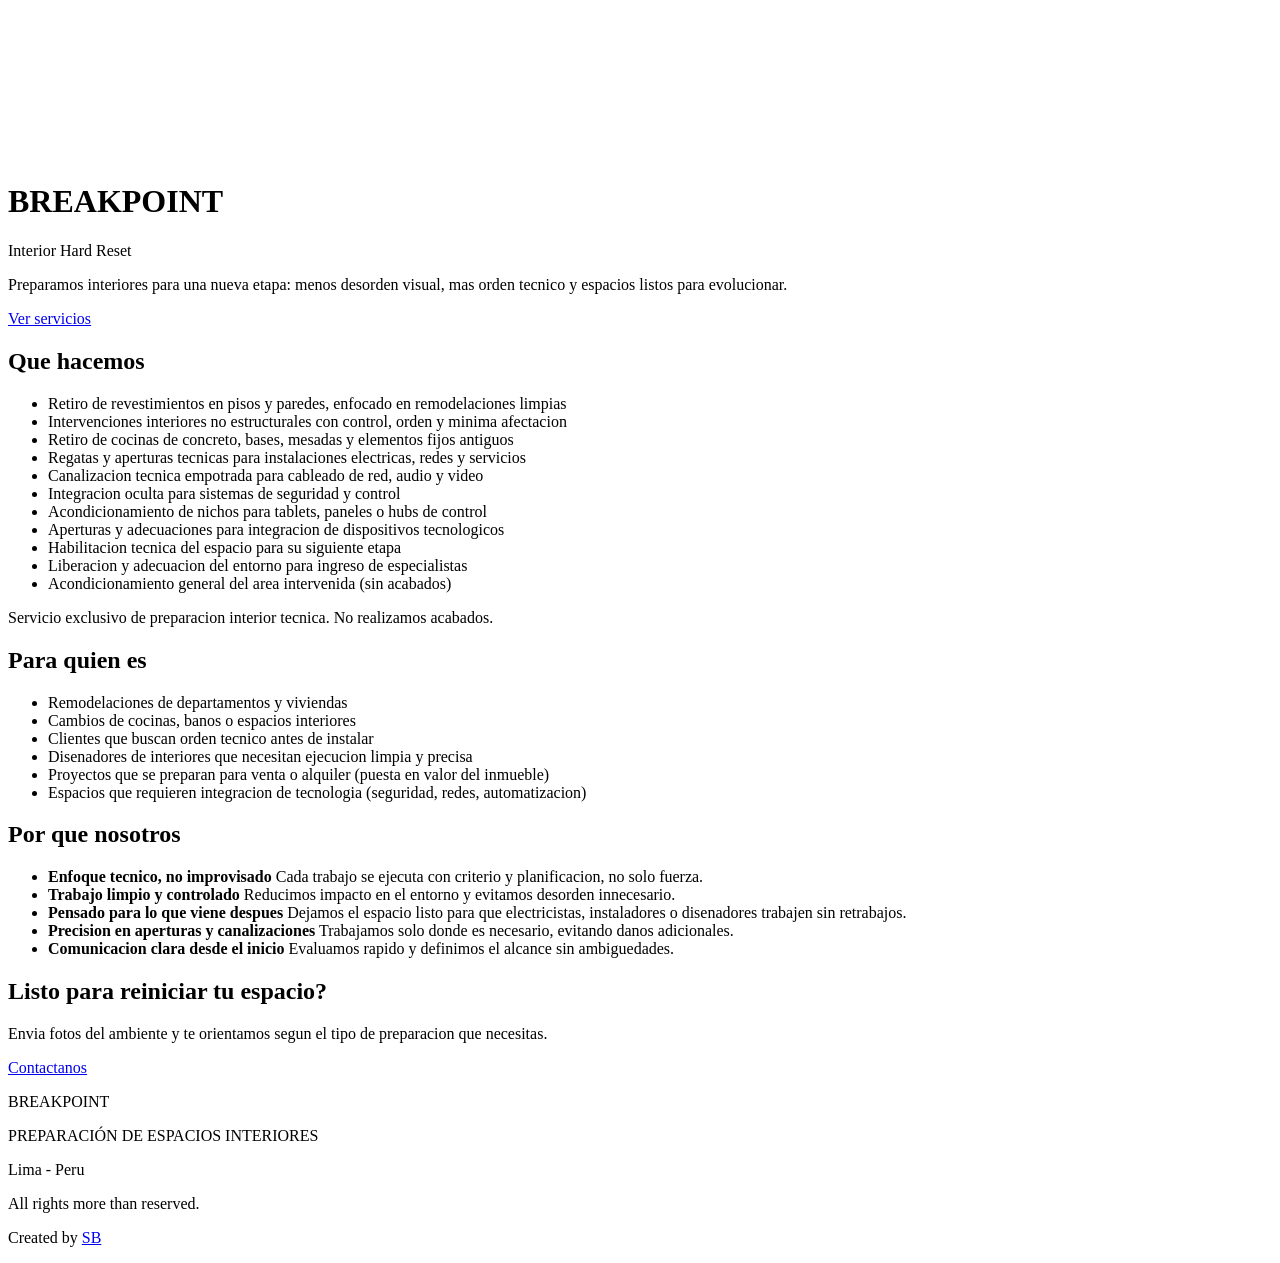
==== index.html @ c5d07a93 "Update index.html" ====
<!DOCTYPE html>
<html lang="es">
<head>
  <meta charset="UTF-8" />
  <meta name="viewport" content="width=device-width, initial-scale=1.0" />
  <title>BREAKPOINT | Interior Hard Reset</title>

  <meta name="description" content="BREAKPOINT - Preparacion interior tecnica, retiro de revestimientos, cocinas de concreto y puesta a punto de inmuebles para tecnologia y automatizacion en Lima.">

  <link rel="stylesheet" href="styles.css">
  <link href="https://fonts.googleapis.com/css2?family=Cinzel+Decorative:wght@700;900&family=Montserrat:wght@400;600;700&display=swap" rel="stylesheet">
</head>

<body>
  <div class="bg-fixed"></div>
  <canvas class="dust-layer" id="dustLayer" aria-hidden="true"></canvas>

  <header class="hero">
    <div class="hero-content">
      <h1>BREAKPOINT</h1>
      <p class="tagline">Interior Hard Reset</p>

      <p class="hero-text">
        Preparamos interiores para una nueva etapa:
        menos desorden visual, mas orden tecnico y espacios listos para evolucionar.
      </p>

      <a href="#servicios" class="btn-primary">Ver servicios</a>
    </div>
  </header>

  <section id="servicios">
    <h2>Que hacemos</h2>

    <ul>
      <li>Retiro de revestimientos en pisos y paredes, enfocado en remodelaciones limpias</li>
      <li>Intervenciones interiores no estructurales con control, orden y minima afectacion</li>
      <li>Retiro de cocinas de concreto, bases, mesadas y elementos fijos antiguos</li>
      <li>Regatas y aperturas tecnicas para instalaciones electricas, redes y servicios</li>
      <li>Canalizacion tecnica empotrada para cableado de red, audio y video</li>
      <li>Integracion oculta para sistemas de seguridad y control</li>
      <li>Acondicionamiento de nichos para tablets, paneles o hubs de control</li>
      <li>Aperturas y adecuaciones para integracion de dispositivos tecnologicos</li>
      <li>Habilitacion tecnica del espacio para su siguiente etapa</li>
      <li>Liberacion y adecuacion del entorno para ingreso de especialistas</li>
      <li>Acondicionamiento general del area intervenida (sin acabados)</li>
    </ul>

    <p class="nota">
      Servicio exclusivo de preparacion interior tecnica. No realizamos acabados.
    </p>
  </section>

  <section>
    <h2>Para quien es</h2>

    <ul>
      <li>Remodelaciones de departamentos y viviendas</li>
      <li>Cambios de cocinas, banos o espacios interiores</li>
      <li>Clientes que buscan orden tecnico antes de instalar</li>
      <li>Disenadores de interiores que necesitan ejecucion limpia y precisa</li>
      <li>Proyectos que se preparan para venta o alquiler (puesta en valor del inmueble)</li>
      <li>Espacios que requieren integracion de tecnologia (seguridad, redes, automatizacion)</li>
    </ul>
  </section>

  <section class="dark">
    <h2>Por que nosotros</h2>

    <ul class="reason-list">
      <li>
        <strong>Enfoque tecnico, no improvisado</strong>
        <span>Cada trabajo se ejecuta con criterio y planificacion, no solo fuerza.</span>
      </li>
      <li>
        <strong>Trabajo limpio y controlado</strong>
        <span>Reducimos impacto en el entorno y evitamos desorden innecesario.</span>
      </li>
      <li>
        <strong>Pensado para lo que viene despues</strong>
        <span>Dejamos el espacio listo para que electricistas, instaladores o disenadores trabajen sin retrabajos.</span>
      </li>
      <li>
        <strong>Precision en aperturas y canalizaciones</strong>
        <span>Trabajamos solo donde es necesario, evitando danos adicionales.</span>
      </li>
      <li>
        <strong>Comunicacion clara desde el inicio</strong>
        <span>Evaluamos rapido y definimos el alcance sin ambiguedades.</span>
      </li>
    </ul>
  </section>

  <section class="cta">
    <h2>Listo para reiniciar tu espacio?</h2>
    <p class="section-intro">Envia fotos del ambiente y te orientamos segun el tipo de preparacion que necesitas.</p>
    <a
      href="https://wa.me/51936276938?text=Hola,%20quiero%20informacion%20sobre%20sus%20servicios%20de%20preparacion%20interior%20tecnica."
      target="_blank"
      rel="noopener"
      class="btn-primary"
    >
      Contactanos
    </a>
  </section>

  <footer>
    <p>BREAKPOINT</p>
    <p>PREPARACIÓN DE ESPACIOS INTERIORES</p>
    <p>Lima - Peru</p>
    <p>All rights more than reserved.</p>
    <p class="presented-by">
      Created by
      <a href="https://www.instagram.com/serbondar" target="_blank" rel="noopener" class="serbondar-link">
        SB
      </a>
    </p>
  </footer>

  <script src="script.js"></script>
</body>
</html>
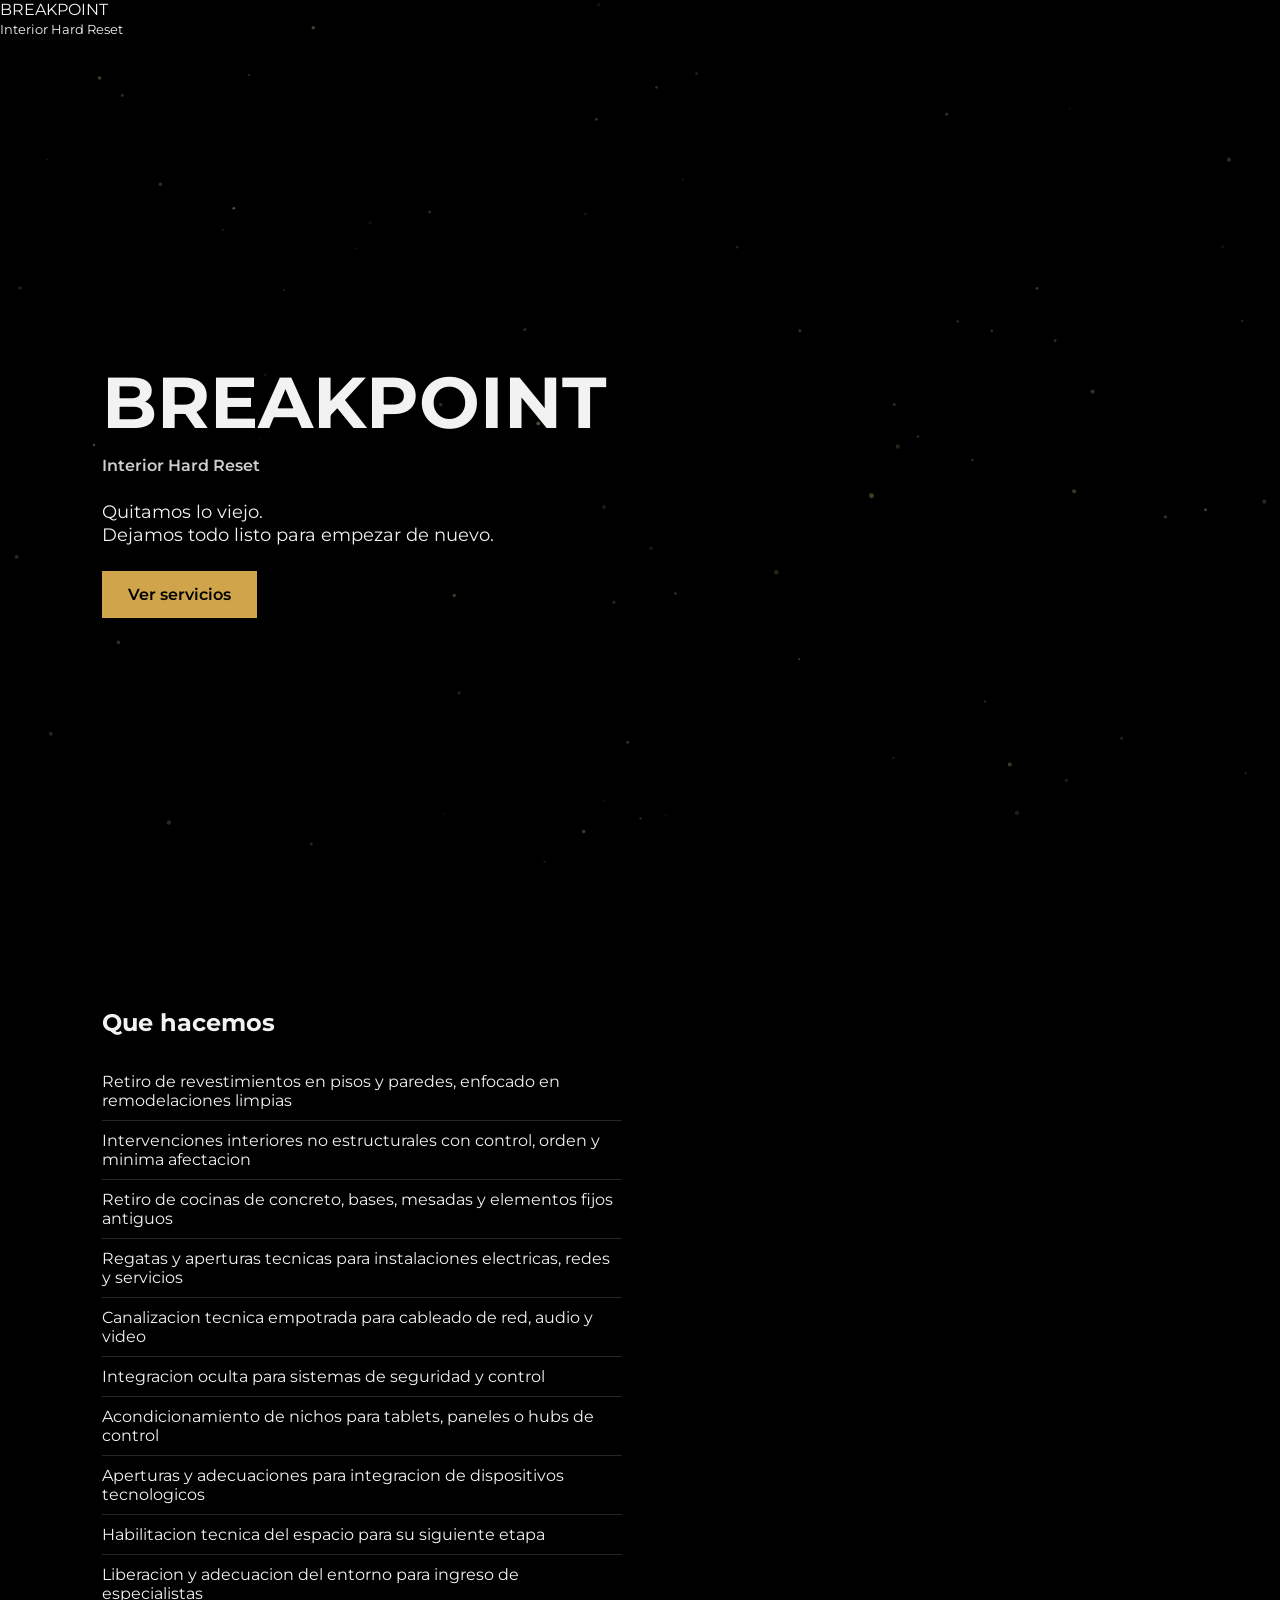
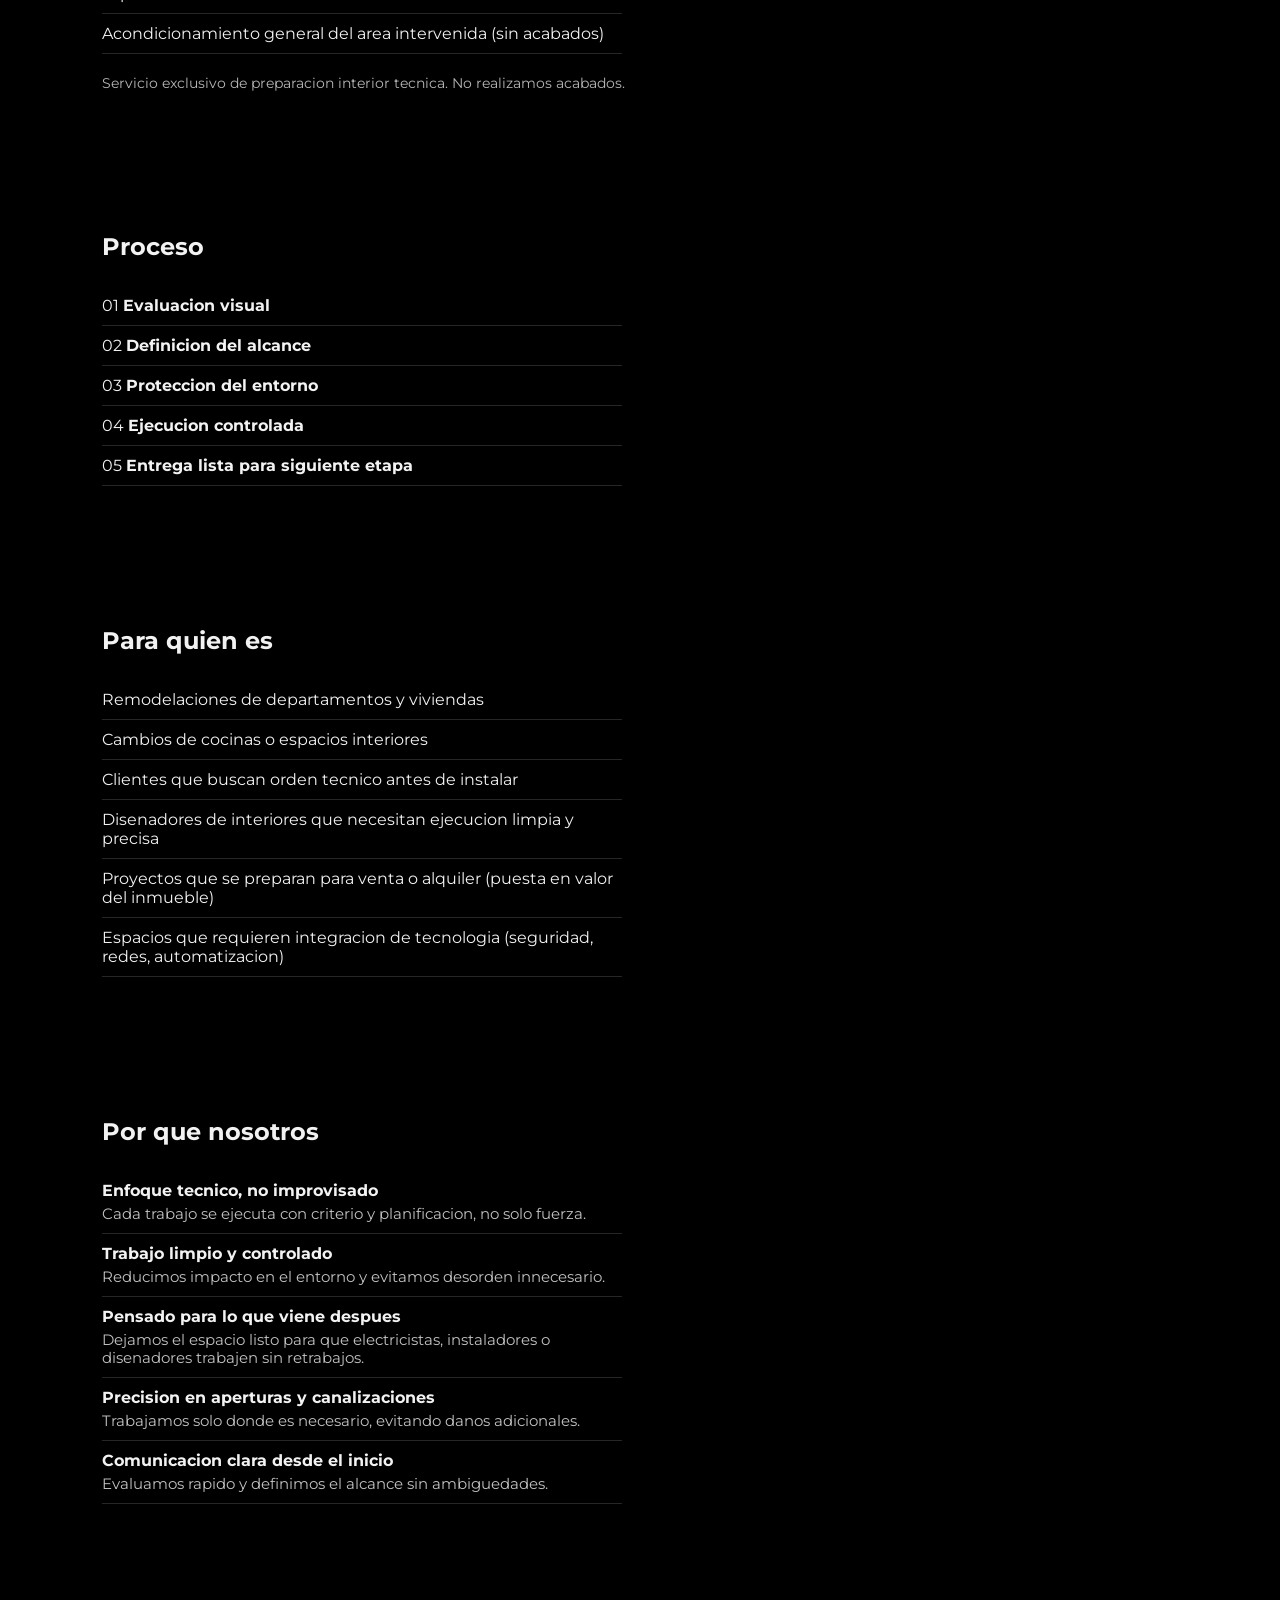
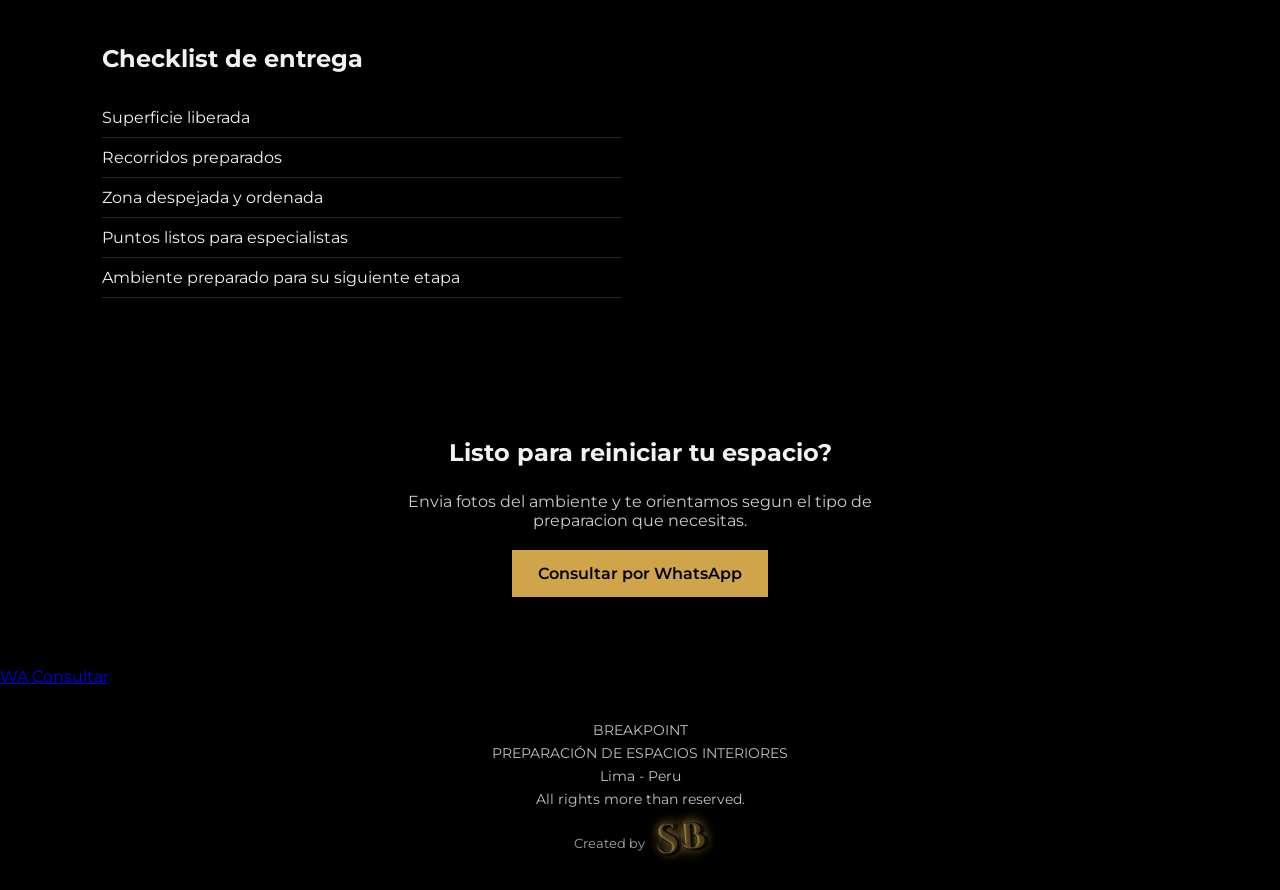
==== commit e983422d: "Update index.html" ====
--- a/index.html
+++ b/index.html
@@ -8,21 +8,35 @@
   <meta name="description" content="BREAKPOINT - Preparacion interior tecnica, retiro de revestimientos, cocinas de concreto y puesta a punto de inmuebles para tecnologia y automatizacion en Lima.">
 
   <link rel="stylesheet" href="styles.css">
-  <link href="https://fonts.googleapis.com/css2?family=Cinzel+Decorative:wght@700;900&family=Montserrat:wght@400;600;700&display=swap" rel="stylesheet">
+  <link href="https://fonts.googleapis.com/css2?family=Bangers&family=Cinzel+Decorative:wght@700;900&family=Montserrat:wght@400;600;700&display=swap" rel="stylesheet">
 </head>
 
 <body>
+  <div class="scroll-progress" id="scrollProgress" aria-hidden="true"></div>
+  <div class="inspection-light" id="inspectionLight" aria-hidden="true"></div>
+
+  <div class="page-loader" id="pageLoader" aria-hidden="true">
+    <div class="loader-mark">
+      <span class="loader-cut"></span>
+      <p>BREAKPOINT</p>
+      <small>Interior Hard Reset</small>
+      <span class="loader-bar"></span>
+    </div>
+  </div>
+
   <div class="bg-fixed"></div>
+  <div class="tech-lines" aria-hidden="true"></div>
   <canvas class="dust-layer" id="dustLayer" aria-hidden="true"></canvas>
 
   <header class="hero">
     <div class="hero-content">
       <h1>BREAKPOINT</h1>
       <p class="tagline">Interior Hard Reset</p>
+      <p class="hero-tech-line"><span id="typedLine"></span></p>
 
       <p class="hero-text">
-        Preparamos interiores para una nueva etapa:
-        menos desorden visual, mas orden tecnico y espacios listos para evolucionar.
+        Quitamos lo viejo.<br>
+        Dejamos todo listo para empezar de nuevo.
       </p>
 
       <a href="#servicios" class="btn-primary">Ver servicios</a>
@@ -51,18 +65,51 @@
     </p>
   </section>
 
+  <div class="section-cut" aria-hidden="true"></div>
+
+  <section class="dark">
+    <h2>Proceso</h2>
+
+    <ul class="process-list">
+      <li>
+        <span>01</span>
+        <strong>Evaluacion visual</strong>
+      </li>
+      <li>
+        <span>02</span>
+        <strong>Definicion del alcance</strong>
+      </li>
+      <li>
+        <span>03</span>
+        <strong>Proteccion del entorno</strong>
+      </li>
+      <li>
+        <span>04</span>
+        <strong>Ejecucion controlada</strong>
+      </li>
+      <li>
+        <span>05</span>
+        <strong>Entrega lista para siguiente etapa</strong>
+      </li>
+    </ul>
+  </section>
+
+  <div class="section-cut" aria-hidden="true"></div>
+
   <section>
     <h2>Para quien es</h2>
 
     <ul>
       <li>Remodelaciones de departamentos y viviendas</li>
-      <li>Cambios de cocinas, banos o espacios interiores</li>
+      <li>Cambios de cocinas o espacios interiores</li>
       <li>Clientes que buscan orden tecnico antes de instalar</li>
       <li>Disenadores de interiores que necesitan ejecucion limpia y precisa</li>
       <li>Proyectos que se preparan para venta o alquiler (puesta en valor del inmueble)</li>
       <li>Espacios que requieren integracion de tecnologia (seguridad, redes, automatizacion)</li>
     </ul>
   </section>
+
+  <div class="section-cut" aria-hidden="true"></div>
 
   <section class="dark">
     <h2>Por que nosotros</h2>
@@ -91,6 +138,22 @@
     </ul>
   </section>
 
+  <div class="section-cut" aria-hidden="true"></div>
+
+  <section>
+    <h2>Checklist de entrega</h2>
+
+    <ul class="checklist-list">
+      <li>Superficie liberada</li>
+      <li>Recorridos preparados</li>
+      <li>Zona despejada y ordenada</li>
+      <li>Puntos listos para especialistas</li>
+      <li>Ambiente preparado para su siguiente etapa</li>
+    </ul>
+  </section>
+
+  <div class="section-cut" aria-hidden="true"></div>
+
   <section class="cta">
     <h2>Listo para reiniciar tu espacio?</h2>
     <p class="section-intro">Envia fotos del ambiente y te orientamos segun el tipo de preparacion que necesitas.</p>
@@ -100,9 +163,20 @@
       rel="noopener"
       class="btn-primary"
     >
-      Contactanos
+      Consultar por WhatsApp
     </a>
   </section>
+
+  <a
+    href="https://wa.me/51936276938?text=Hola,%20quiero%20enviar%20fotos%20para%20evaluar%20mi%20espacio."
+    target="_blank"
+    rel="noopener"
+    class="whatsapp-float"
+    aria-label="Consultar por WhatsApp"
+  >
+    <span class="wa-short">WA</span>
+    <span class="wa-full">Consultar</span>
+  </a>
 
   <footer>
     <p>BREAKPOINT</p>
--- a/styles.css
+++ b/styles.css
@@ -0,0 +1,226 @@
+* {
+  margin: 0;
+  padding: 0;
+  box-sizing: border-box;
+}
+
+body {
+  font-family: 'Montserrat', sans-serif;
+  color: #f2f2f2;
+  background: #000;
+}
+
+/* FONDO FIJO ESTABLE */
+.bg-fixed {
+  position: fixed;
+  top: 0;
+  left: 0;
+  width: 100%;
+  height: 100%;
+  background-image: url("fondo.jpg");
+  background-repeat: no-repeat;
+  background-position: center center;
+  background-size: cover;
+  filter: brightness(0.4);
+  z-index: -1;
+}
+
+.dust-layer {
+  position: fixed;
+  inset: 0;
+  pointer-events: none;
+  z-index: 1000;
+  width: 100%;
+  height: 100%;
+}
+
+@media (prefers-reduced-motion: reduce) {
+  .dust-layer {
+    display: none;
+  }
+}
+
+
+/* HERO */
+.hero {
+  min-height: 100vh;
+  display: flex;
+  align-items: center;
+  padding: 0 8%;
+}
+
+.hero-content h1 {
+  font-size: clamp(3rem, 6vw, 4.5rem);
+  font-weight: 700;
+}
+
+.tagline {
+  margin-top: 10px;
+  font-weight: 600;
+  opacity: 0.85;
+}
+
+.hero-text {
+  margin: 25px 0;
+  font-size: 1.15rem;
+  max-width: 520px;
+}
+
+/* BOTONES */
+.btn-primary {
+  display: inline-block;
+  padding: 14px 26px;
+  background: #cfa44a;
+  color: #000;
+  text-decoration: none;
+  font-weight: 600;
+}
+
+/* SECCIONES */
+section {
+  padding: 70px 8%;
+  background: rgba(0,0,0,0.65);
+}
+
+section.dark {
+  background: rgba(0,0,0,0.8);
+}
+
+h2 {
+  margin-bottom: 25px;
+}
+
+.section-intro {
+  max-width: 520px;
+  margin-bottom: 20px;
+  opacity: 0.85;
+}
+
+ul {
+  list-style: none;
+  max-width: 520px;
+}
+
+ul li {
+  padding: 10px 0;
+  border-bottom: 1px solid rgba(255,255,255,0.15);
+}
+
+.reason-list strong {
+  display: block;
+  margin-bottom: 5px;
+}
+
+.reason-list span {
+  display: block;
+  font-size: 0.92rem;
+  opacity: 0.8;
+}
+
+.nota {
+  margin-top: 20px;
+  font-size: 0.9rem;
+  opacity: 0.75;
+}
+
+/* CTA */
+.cta {
+  text-align: center;
+}
+
+.cta .section-intro {
+  margin-left: auto;
+  margin-right: auto;
+}
+
+/* FOOTER */
+footer {
+  padding: 30px 8%;
+  text-align: center;
+  background: rgba(0,0,0,0.9);
+  font-size: 0.9rem;
+  opacity: 0.8;
+}
+
+footer p {
+  margin: 5px 0;
+}
+
+.presented-by {
+  margin-top: 14px;
+  font-size: 0.8rem;
+  opacity: 0.85;
+}
+
+.serbondar-link {
+  position: relative;
+  display: inline-block;
+  margin-left: 8px;
+  color: #f4c75d;
+  font-family: 'Cinzel Decorative', Georgia, serif;
+  font-size: 2.05rem;
+  font-weight: 900;
+  letter-spacing: 2px;
+  line-height: 1;
+  text-decoration: none;
+  text-transform: uppercase;
+  transform: rotate(-4deg) scaleY(1.12);
+  text-shadow:
+    0 1px 0 rgba(0,0,0,0.95),
+    2px 2px 0 rgba(0,0,0,0.9),
+    0 0 9px rgba(244,199,93,0.55),
+    0 0 20px rgba(207,164,74,0.28);
+  -webkit-text-stroke: 0.7px rgba(0,0,0,0.9);
+}
+
+.serbondar-link::before {
+  content: "";
+  position: absolute;
+  left: 50%;
+  top: 50%;
+  width: 72px;
+  height: 34px;
+  background: radial-gradient(circle, rgba(207,164,74,0.7), rgba(207,164,74,0.18) 45%, rgba(207,164,74,0) 72%);
+  transform: translate(-50%, -50%) rotate(7deg);
+  filter: blur(8px);
+  opacity: 0.35;
+  z-index: -1;
+  animation: sb-led-glow 7s ease-in-out infinite;
+}
+
+.serbondar-link::after {
+  content: "SB";
+  position: absolute;
+  left: 1px;
+  top: 0;
+  color: transparent;
+  -webkit-text-stroke: 1px rgba(255,255,255,0.18);
+  transform: translate(1px, -1px);
+  opacity: 0.55;
+  pointer-events: none;
+}
+
+@keyframes sb-led-glow {
+  0%,
+  100% {
+    opacity: 0.22;
+    transform: translate(-50%, -50%) rotate(7deg) scale(0.9);
+  }
+
+  50% {
+    opacity: 0.82;
+    transform: translate(-50%, -50%) rotate(7deg) scale(1.28);
+  }
+}
+
+.serbondar-link:hover {
+  color: #f2f2f2;
+}
+
+/* RESPONSIVE */
+@media (max-width: 768px) {
+  .hero,
+  section {
+    padding: 50px 6%;
+  }
+}
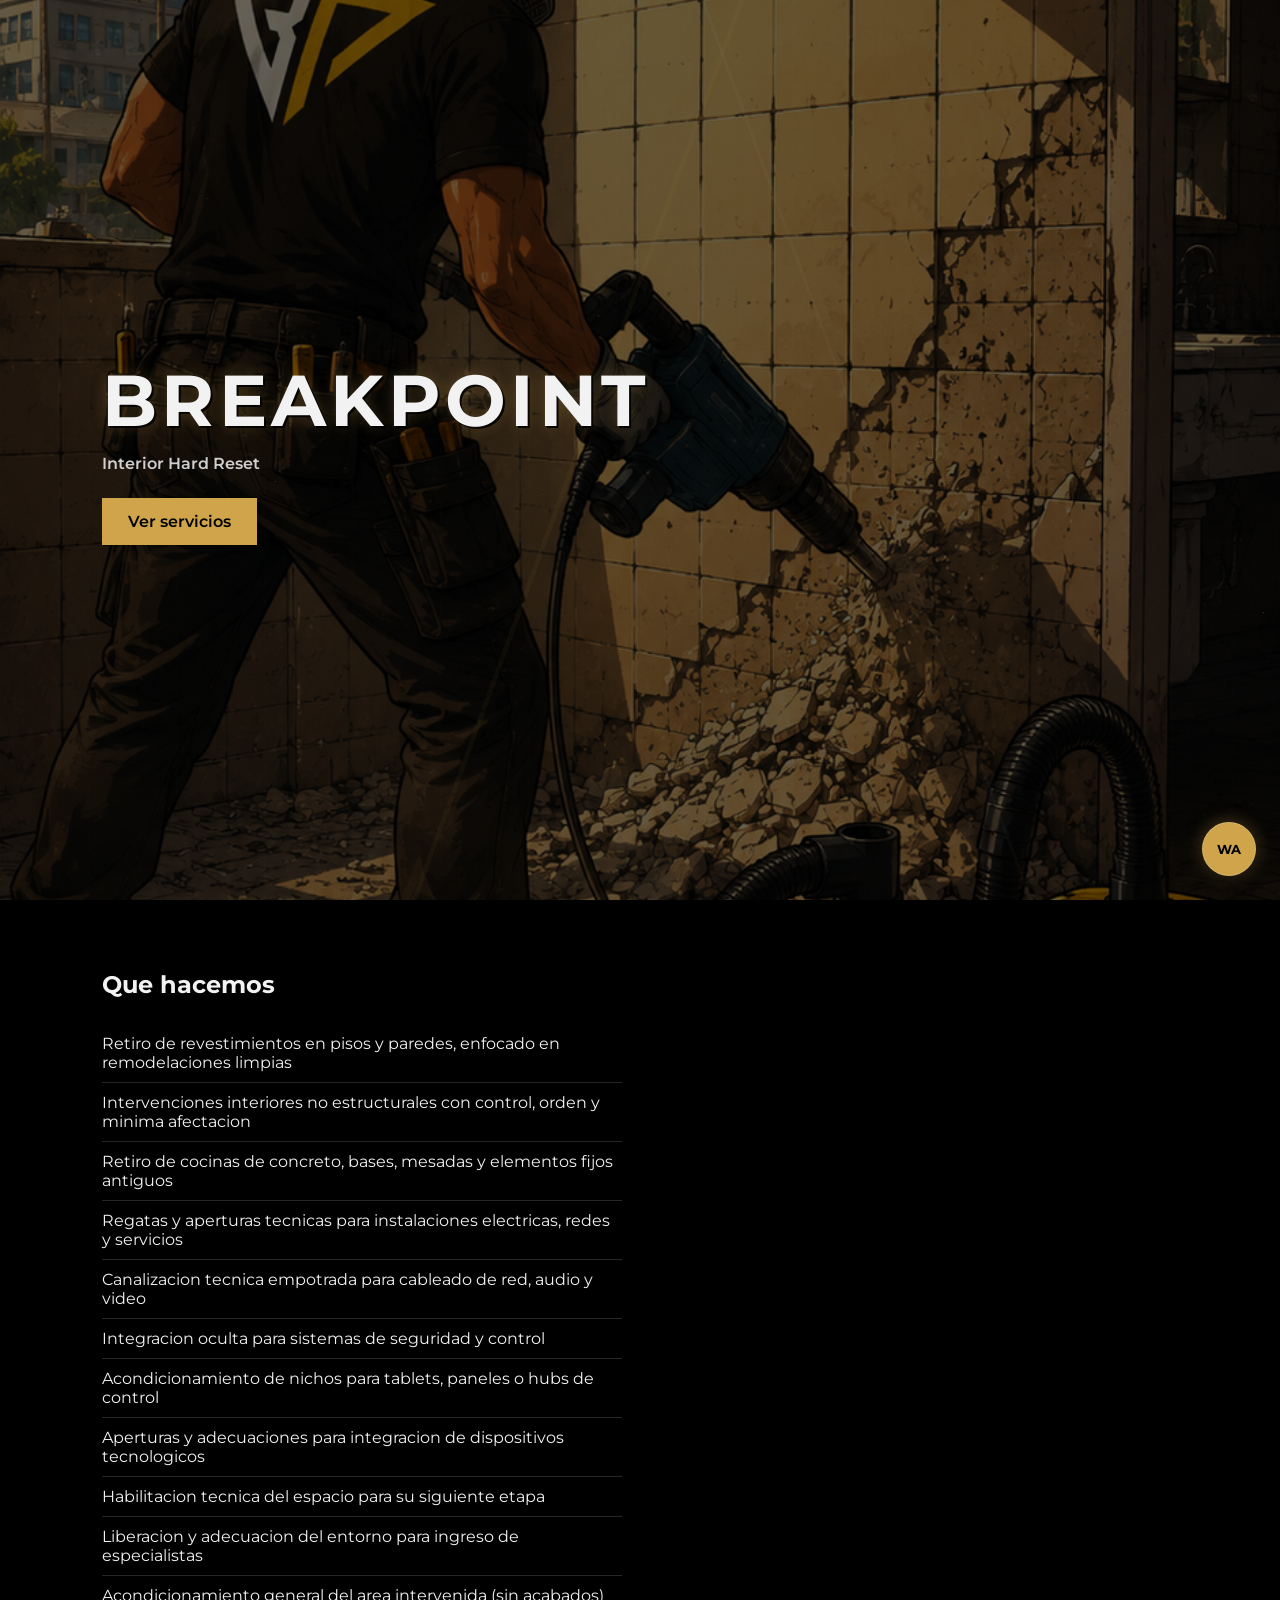
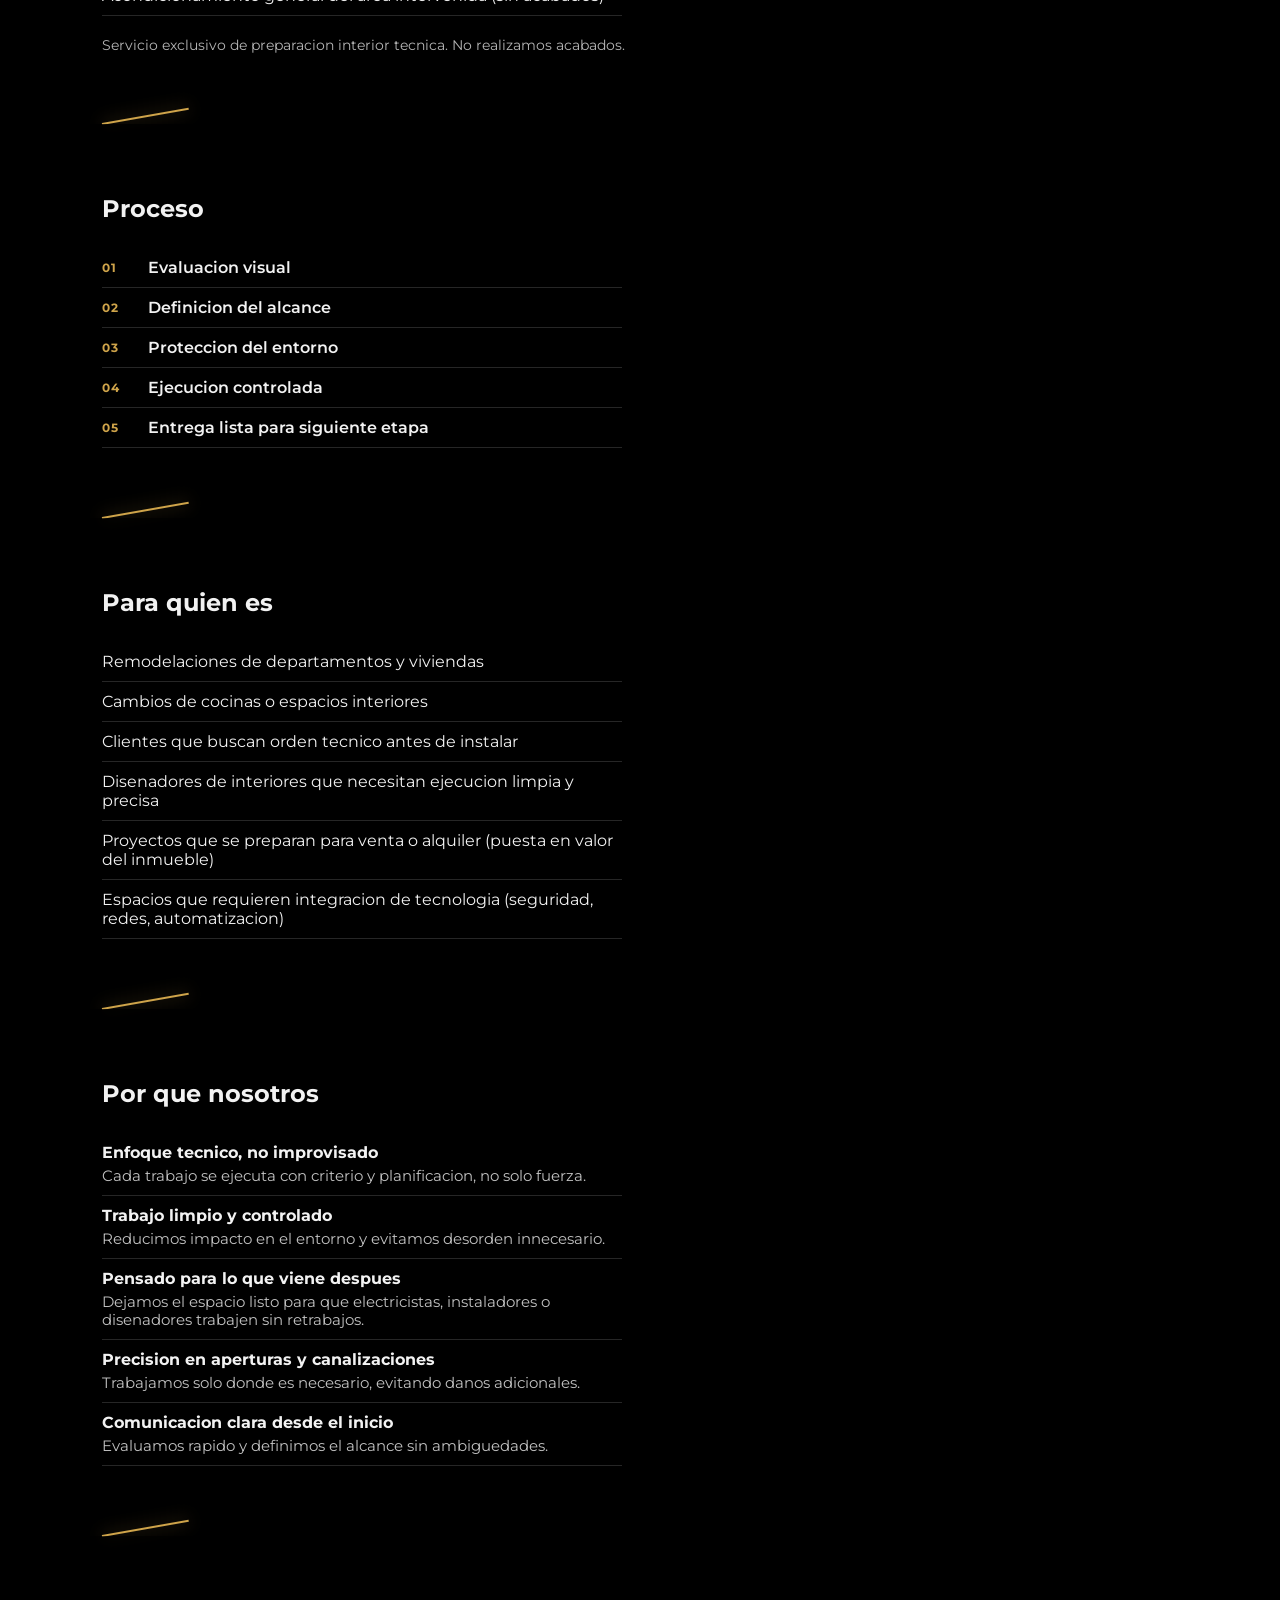
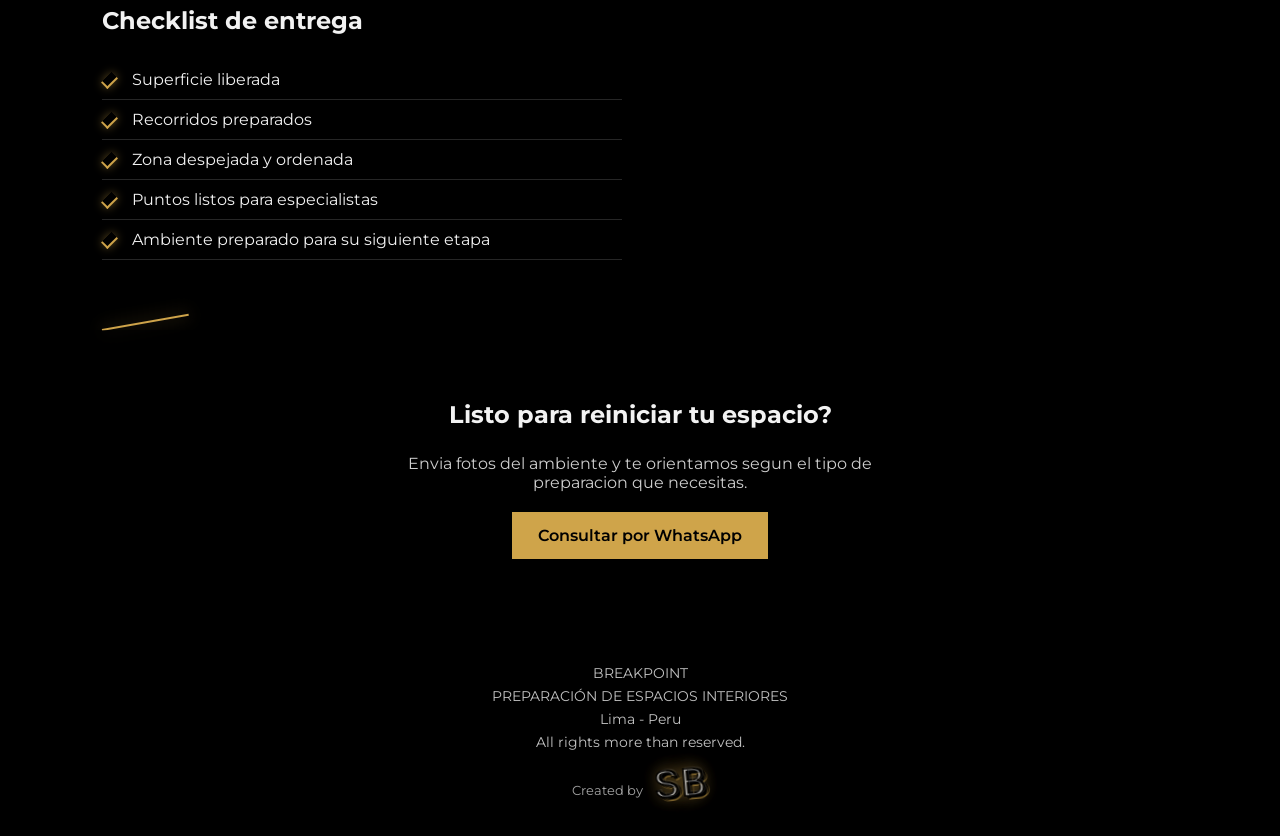
==== commit f71c3211: "Update index.html" ====
--- a/index.html
+++ b/index.html
@@ -32,11 +32,9 @@
     <div class="hero-content">
       <h1>BREAKPOINT</h1>
       <p class="tagline">Interior Hard Reset</p>
-      <p class="hero-tech-line"><span id="typedLine"></span></p>
 
       <p class="hero-text">
-        Quitamos lo viejo.<br>
-        Dejamos todo listo para empezar de nuevo.
+        <span id="typedHeroText"></span>
       </p>
 
       <a href="#servicios" class="btn-primary">Ver servicios</a>
--- a/styles.css
+++ b/styles.css
@@ -8,6 +8,135 @@
   font-family: 'Montserrat', sans-serif;
   color: #f2f2f2;
   background: #000;
+}
+
+.inspection-light {
+  position: fixed;
+  left: 0;
+  top: 0;
+  width: 240px;
+  height: 240px;
+  border-radius: 50%;
+  background: radial-gradient(circle, rgba(207,164,74,0.16), rgba(207,164,74,0.06) 34%, rgba(207,164,74,0) 68%);
+  opacity: 0;
+  pointer-events: none;
+  transform: translate(-50%, -50%);
+  transition: opacity 0.35s ease;
+  z-index: 1200;
+  mix-blend-mode: screen;
+}
+
+body.has-pointer .inspection-light {
+  opacity: 1;
+}
+
+.scroll-progress {
+  position: fixed;
+  top: 0;
+  left: 0;
+  width: 0%;
+  height: 3px;
+  background: #cfa44a;
+  box-shadow: 0 0 12px rgba(207,164,74,0.8);
+  z-index: 9000;
+}
+
+.page-loader {
+  position: fixed;
+  inset: 0;
+  display: flex;
+  align-items: center;
+  justify-content: center;
+  background:
+    radial-gradient(circle at center, rgba(207,164,74,0.13), rgba(0,0,0,0) 34%),
+    #000;
+  z-index: 9999;
+  opacity: 1;
+  visibility: visible;
+  transition: opacity 0.7s ease, visibility 0.7s ease;
+}
+
+.page-loader.hidden {
+  opacity: 0;
+  visibility: hidden;
+}
+
+.loader-mark {
+  position: relative;
+  width: min(76vw, 360px);
+  text-align: center;
+}
+
+.loader-mark p {
+  font-size: clamp(2rem, 8vw, 3.6rem);
+  font-weight: 700;
+  line-height: 1;
+  letter-spacing: 0.08em;
+}
+
+.loader-mark small {
+  display: block;
+  margin-top: 10px;
+  font-size: 0.78rem;
+  font-weight: 600;
+  letter-spacing: 0.18em;
+  opacity: 0.72;
+  text-transform: uppercase;
+}
+
+.loader-bar {
+  position: relative;
+  display: block;
+  width: 100%;
+  height: 2px;
+  margin-top: 24px;
+  overflow: hidden;
+  background: rgba(255,255,255,0.14);
+}
+
+.loader-bar::after {
+  content: "";
+  position: absolute;
+  inset: 0;
+  width: 42%;
+  background: #cfa44a;
+  box-shadow: 0 0 18px rgba(207,164,74,0.7);
+  animation: loader-scan 1.15s ease-in-out infinite;
+}
+
+.loader-cut {
+  position: absolute;
+  left: 50%;
+  top: -34px;
+  width: 2px;
+  height: 72px;
+  background: linear-gradient(to bottom, transparent, #cfa44a, transparent);
+  box-shadow: 0 0 18px rgba(207,164,74,0.75);
+  transform: translateX(-50%) rotate(28deg);
+  animation: loader-cut-pulse 1.8s ease-in-out infinite;
+}
+
+@keyframes loader-scan {
+  0% {
+    transform: translateX(-115%);
+  }
+
+  100% {
+    transform: translateX(255%);
+  }
+}
+
+@keyframes loader-cut-pulse {
+  0%,
+  100% {
+    opacity: 0.38;
+    filter: blur(0);
+  }
+
+  50% {
+    opacity: 1;
+    filter: blur(0.4px);
+  }
 }
 
 /* FONDO FIJO ESTABLE */
@@ -22,7 +151,32 @@
   background-position: center center;
   background-size: cover;
   filter: brightness(0.4);
+  z-index: -2;
+}
+
+.tech-lines {
+  position: fixed;
+  inset: 0;
+  pointer-events: none;
   z-index: -1;
+  opacity: 0.2;
+  background-image:
+    linear-gradient(110deg, transparent 0 46%, rgba(207,164,74,0.26) 46% 46.3%, transparent 46.3%),
+    linear-gradient(70deg, transparent 0 64%, rgba(255,255,255,0.12) 64% 64.2%, transparent 64.2%),
+    linear-gradient(90deg, rgba(255,255,255,0.05) 1px, transparent 1px),
+    linear-gradient(0deg, rgba(255,255,255,0.04) 1px, transparent 1px);
+  background-size: 100% 100%, 100% 100%, 88px 88px, 88px 88px;
+  animation: tech-lines-drift 22s linear infinite;
+}
+
+@keyframes tech-lines-drift {
+  0% {
+    background-position: 0 0, 0 0, 0 0, 0 0;
+  }
+
+  100% {
+    background-position: 0 0, 0 0, 88px 44px, 44px 88px;
+  }
 }
 
 .dust-layer {
@@ -51,13 +205,73 @@
 
 .hero-content h1 {
   font-size: clamp(3rem, 6vw, 4.5rem);
+  font-family: 'Montserrat', sans-serif;
   font-weight: 700;
+  letter-spacing: 0.06em;
+  transform: none;
+  text-shadow:
+    2px 2px 0 rgba(0,0,0,0.85),
+    0 0 16px rgba(207,164,74,0.28);
+}
+
+body.loaded .hero-content h1 {
+  animation: hero-impact 0.85s ease both;
+}
+
+@keyframes hero-impact {
+  0% {
+    opacity: 0;
+    transform: translateY(16px) scale(0.98);
+    text-shadow: 0 0 0 rgba(207,164,74,0);
+  }
+
+  34% {
+    opacity: 1;
+    transform: translateY(0) scale(1.018);
+    text-shadow:
+      2px 2px 0 rgba(0,0,0,0.85),
+      0 0 34px rgba(207,164,74,0.75);
+  }
+
+  100% {
+    opacity: 1;
+    transform: translateY(0) scale(1);
+    text-shadow:
+      2px 2px 0 rgba(0,0,0,0.85),
+      0 0 16px rgba(207,164,74,0.28);
+  }
 }
 
 .tagline {
   margin-top: 10px;
   font-weight: 600;
   opacity: 0.85;
+}
+
+.hero-tech-line {
+  min-height: 22px;
+  margin-top: 12px;
+  color: #cfa44a;
+  font-size: 0.78rem;
+  font-weight: 700;
+  letter-spacing: 0.12em;
+  text-transform: uppercase;
+}
+
+.hero-tech-line span::after {
+  content: "";
+  display: inline-block;
+  width: 1px;
+  height: 0.9em;
+  margin-left: 4px;
+  background: #cfa44a;
+  animation: caret-blink 0.9s steps(1) infinite;
+}
+
+@keyframes caret-blink {
+  50% {
+    opacity: 0;
+  }
 }
 
 .hero-text {
@@ -86,6 +300,17 @@
   background: rgba(0,0,0,0.8);
 }
 
+section.reveal {
+  opacity: 0;
+  transform: translateY(28px);
+  transition: opacity 0.8s ease, transform 0.8s ease;
+}
+
+section.reveal.visible {
+  opacity: 1;
+  transform: translateY(0);
+}
+
 h2 {
   margin-bottom: 25px;
 }
@@ -106,6 +331,42 @@
   border-bottom: 1px solid rgba(255,255,255,0.15);
 }
 
+.process-list li {
+  display: flex;
+  gap: 16px;
+  align-items: center;
+}
+
+.process-list span {
+  color: #cfa44a;
+  font-size: 0.78rem;
+  font-weight: 700;
+  min-width: 30px;
+  letter-spacing: 0.08em;
+}
+
+.process-list strong {
+  font-weight: 600;
+}
+
+.checklist-list li {
+  position: relative;
+  padding-left: 30px;
+}
+
+.checklist-list li::before {
+  content: "";
+  position: absolute;
+  left: 0;
+  top: 16px;
+  width: 13px;
+  height: 7px;
+  border-left: 2px solid #cfa44a;
+  border-bottom: 2px solid #cfa44a;
+  transform: rotate(-45deg);
+  box-shadow: 0 0 10px rgba(207,164,74,0.45);
+}
+
 .reason-list strong {
   display: block;
   margin-bottom: 5px;
@@ -131,6 +392,58 @@
 .cta .section-intro {
   margin-left: auto;
   margin-right: auto;
+}
+
+.section-cut {
+  width: 88px;
+  height: 2px;
+  margin: -1px 8%;
+  background: #cfa44a;
+  box-shadow: 0 0 16px rgba(207,164,74,0.55);
+  transform: rotate(-10deg);
+  transform-origin: left center;
+}
+
+.whatsapp-float {
+  position: fixed;
+  right: 24px;
+  bottom: 24px;
+  width: 54px;
+  height: 54px;
+  display: flex;
+  align-items: center;
+  justify-content: center;
+  background: #cfa44a;
+  color: #000;
+  border: 1px solid rgba(255,255,255,0.18);
+  border-radius: 50%;
+  box-shadow: 0 10px 28px rgba(0,0,0,0.45), 0 0 18px rgba(207,164,74,0.38);
+  font-size: 0.82rem;
+  font-weight: 700;
+  text-decoration: none;
+  z-index: 1600;
+  overflow: hidden;
+  transition: width 0.25s ease, border-radius 0.25s ease, transform 0.2s ease;
+}
+
+.whatsapp-float:hover {
+  width: 138px;
+  border-radius: 999px;
+  transform: translateY(-2px);
+}
+
+.wa-full {
+  display: none;
+  margin-left: 8px;
+  white-space: nowrap;
+}
+
+.whatsapp-float:hover .wa-full {
+  display: inline;
+}
+
+.whatsapp-float:hover .wa-short {
+  display: none;
 }
 
 /* FOOTER */
@@ -156,21 +469,21 @@
   position: relative;
   display: inline-block;
   margin-left: 8px;
-  color: #f4c75d;
-  font-family: 'Cinzel Decorative', Georgia, serif;
-  font-size: 2.05rem;
-  font-weight: 900;
-  letter-spacing: 2px;
+  color: #f5f5f5;
+  font-family: 'Bangers', Impact, 'Arial Black', sans-serif;
+  font-size: 2.25rem;
+  font-weight: 400;
+  letter-spacing: 3px;
   line-height: 1;
   text-decoration: none;
   text-transform: uppercase;
-  transform: rotate(-4deg) scaleY(1.12);
+  transform: rotate(-5deg) scaleY(1.08);
   text-shadow:
-    0 1px 0 rgba(0,0,0,0.95),
-    2px 2px 0 rgba(0,0,0,0.9),
-    0 0 9px rgba(244,199,93,0.55),
-    0 0 20px rgba(207,164,74,0.28);
-  -webkit-text-stroke: 0.7px rgba(0,0,0,0.9);
+    2px 2px 0 #000,
+    3px 3px 0 #000,
+    4px 4px 0 rgba(207,164,74,0.9),
+    0 0 14px rgba(207,164,74,0.62);
+  -webkit-text-stroke: 1.6px #000;
 }
 
 .serbondar-link::before {
@@ -180,12 +493,12 @@
   top: 50%;
   width: 72px;
   height: 34px;
-  background: radial-gradient(circle, rgba(207,164,74,0.7), rgba(207,164,74,0.18) 45%, rgba(207,164,74,0) 72%);
-  transform: translate(-50%, -50%) rotate(7deg);
+  background: radial-gradient(circle, rgba(207,164,74,0.9), rgba(207,164,74,0.28) 45%, rgba(207,164,74,0) 72%);
+  transform: translate(-50%, -50%) rotate(5deg);
   filter: blur(8px);
-  opacity: 0.35;
+  opacity: 0.48;
   z-index: -1;
-  animation: sb-led-glow 7s ease-in-out infinite;
+  animation: sb-led-glow 5.4s ease-in-out infinite;
 }
 
 .serbondar-link::after {
@@ -194,7 +507,7 @@
   left: 1px;
   top: 0;
   color: transparent;
-  -webkit-text-stroke: 1px rgba(255,255,255,0.18);
+  -webkit-text-stroke: 1px rgba(255,255,255,0.25);
   transform: translate(1px, -1px);
   opacity: 0.55;
   pointer-events: none;
@@ -203,13 +516,13 @@
 @keyframes sb-led-glow {
   0%,
   100% {
-    opacity: 0.22;
-    transform: translate(-50%, -50%) rotate(7deg) scale(0.9);
+    opacity: 0.34;
+    transform: translate(-50%, -50%) rotate(5deg) scale(0.9);
   }
 
   50% {
-    opacity: 0.82;
-    transform: translate(-50%, -50%) rotate(7deg) scale(1.28);
+    opacity: 1;
+    transform: translate(-50%, -50%) rotate(5deg) scale(1.34);
   }
 }
 
@@ -223,4 +536,20 @@
   section {
     padding: 50px 6%;
   }
-}
+
+  .section-cut {
+    margin-left: 6%;
+  }
+
+  .whatsapp-float {
+    right: 16px;
+    bottom: 16px;
+    width: 48px;
+    height: 48px;
+  }
+
+  .tech-lines,
+  .inspection-light {
+    display: none;
+  }
+}
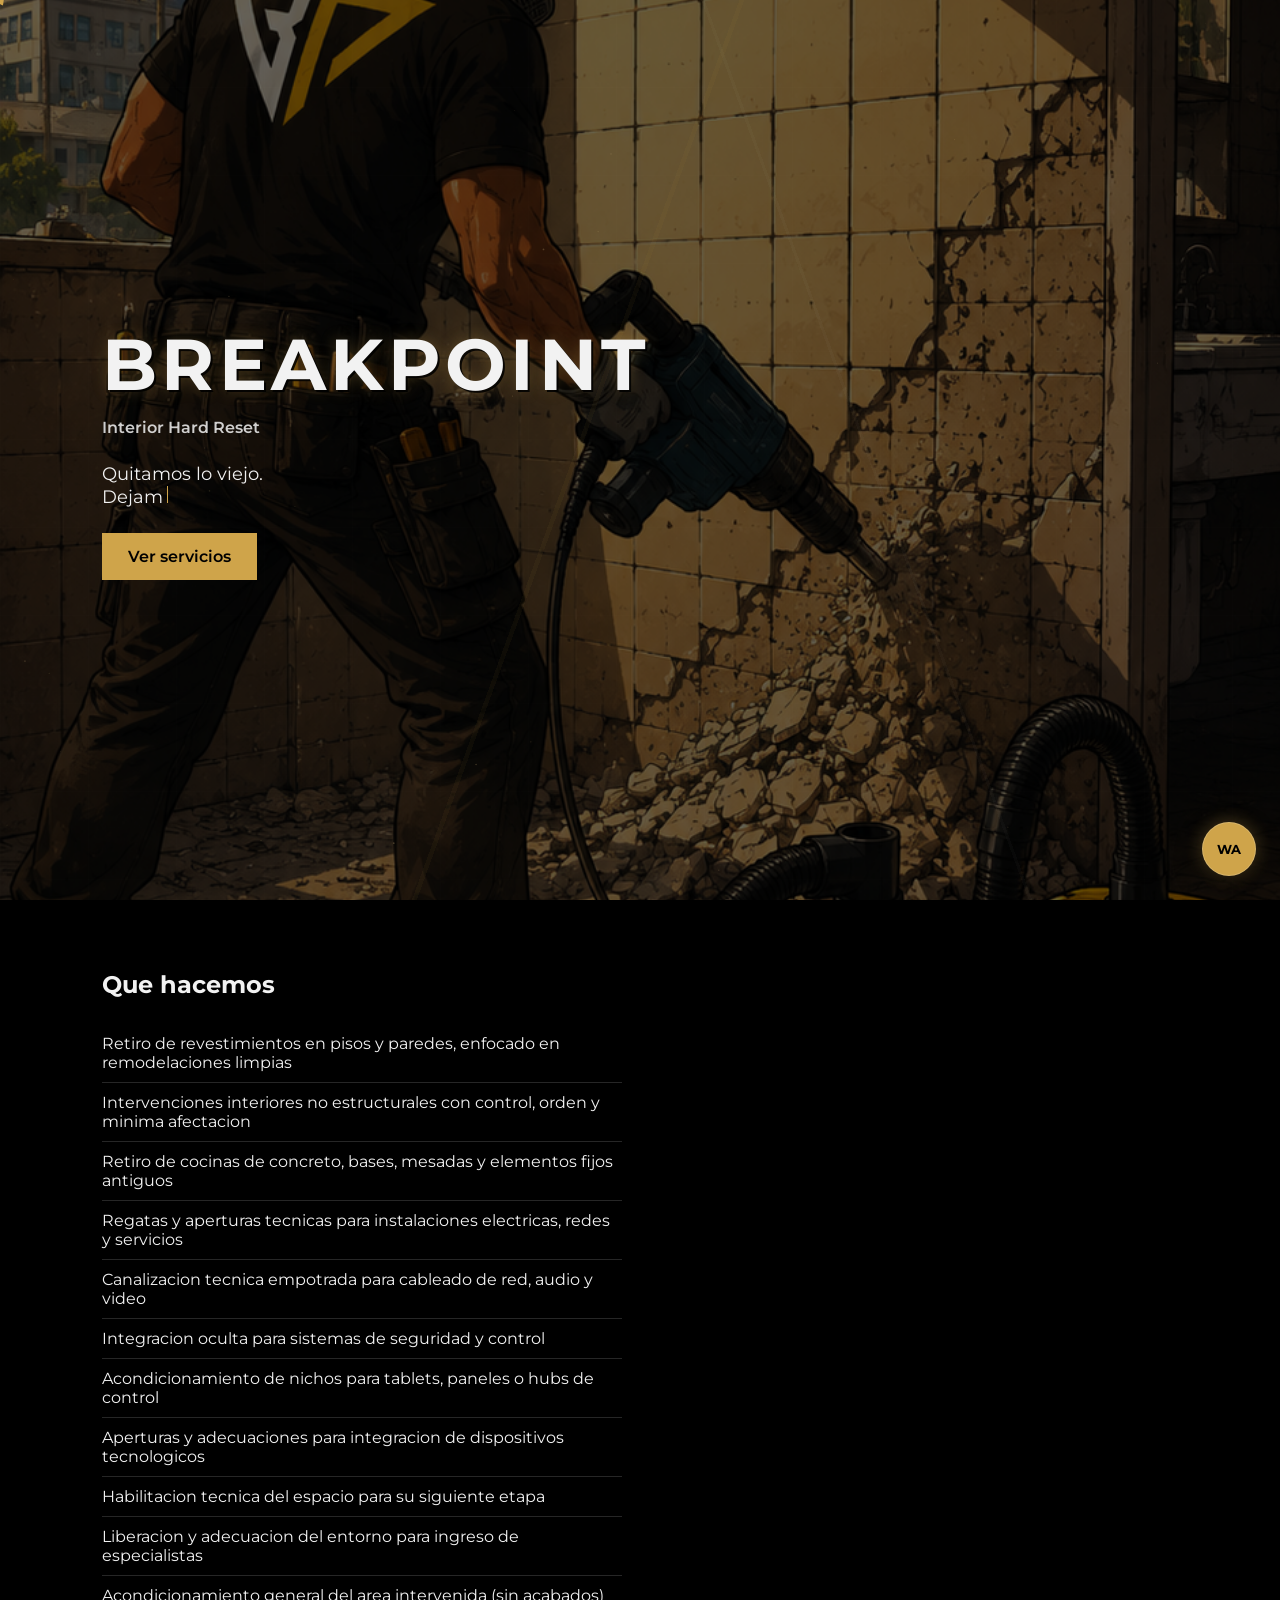
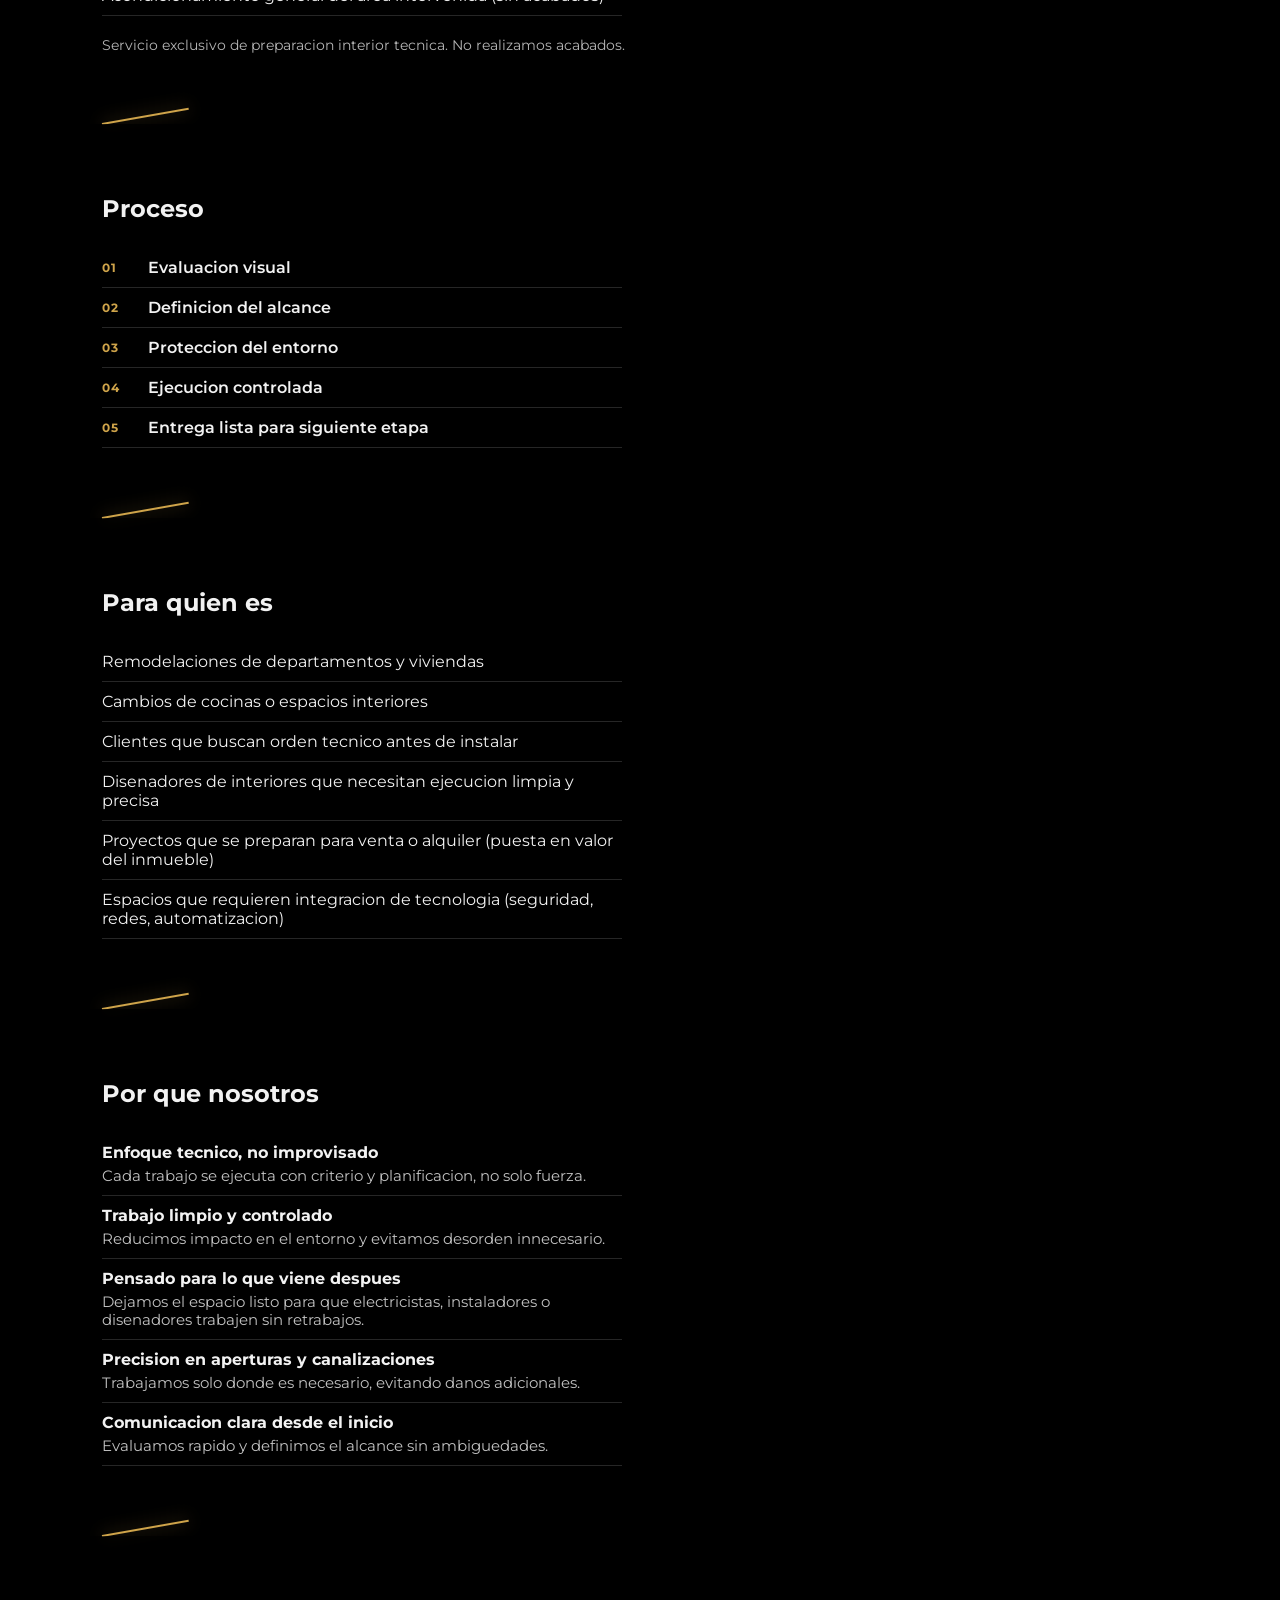
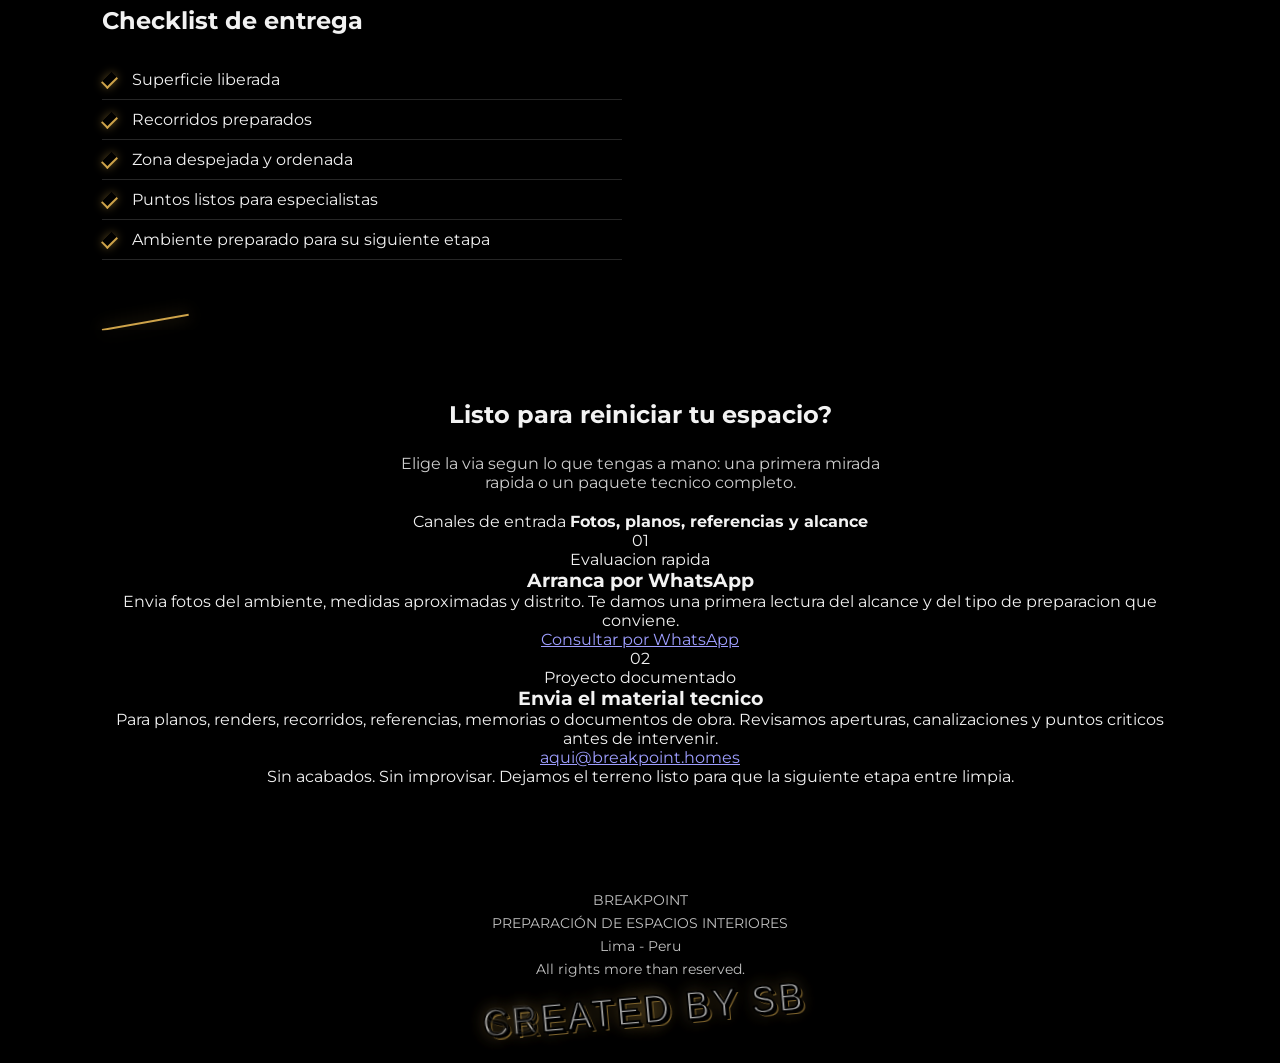
==== commit bfbecd48: "cambio1" ====
--- a/index.html
+++ b/index.html
@@ -3,6 +3,8 @@
 <head>
   <meta charset="UTF-8" />
   <meta name="viewport" content="width=device-width, initial-scale=1.0" />
+  <meta name="color-scheme" content="dark" />
+  <meta name="theme-color" content="#000000" />
   <title>BREAKPOINT | Interior Hard Reset</title>
 
   <meta name="description" content="BREAKPOINT - Preparacion interior tecnica, retiro de revestimientos, cocinas de concreto y puesta a punto de inmuebles para tecnologia y automatizacion en Lima.">
@@ -154,15 +156,44 @@
 
   <section class="cta">
     <h2>Listo para reiniciar tu espacio?</h2>
-    <p class="section-intro">Envia fotos del ambiente y te orientamos segun el tipo de preparacion que necesitas.</p>
-    <a
-      href="https://wa.me/51936276938?text=Hola,%20quiero%20informacion%20sobre%20sus%20servicios%20de%20preparacion%20interior%20tecnica."
-      target="_blank"
-      rel="noopener"
-      class="btn-primary"
-    >
-      Consultar por WhatsApp
-    </a>
+    <p class="section-intro">Elige la via segun lo que tengas a mano: una primera mirada rapida o un paquete tecnico completo.</p>
+
+    <div class="contact-premium">
+      <div class="contact-header">
+        <span>Canales de entrada</span>
+        <strong>Fotos, planos, referencias y alcance</strong>
+      </div>
+
+      <div class="contact-routes">
+        <article class="contact-route contact-route-primary">
+          <span class="contact-index">01</span>
+          <p class="contact-label">Evaluacion rapida</p>
+          <h3>Arranca por WhatsApp</h3>
+          <p>Envia fotos del ambiente, medidas aproximadas y distrito. Te damos una primera lectura del alcance y del tipo de preparacion que conviene.</p>
+          <a
+            href="https://wa.me/51936276938?text=Hola,%20quiero%20informacion%20sobre%20sus%20servicios%20de%20preparacion%20interior%20tecnica."
+            target="_blank"
+            rel="noopener"
+            class="contact-action"
+          >
+            Consultar por WhatsApp
+          </a>
+        </article>
+
+        <article class="contact-route">
+          <span class="contact-index">02</span>
+          <p class="contact-label">Proyecto documentado</p>
+          <h3>Envia el material tecnico</h3>
+          <p>Para planos, renders, recorridos, referencias, memorias o documentos de obra. Revisamos aperturas, canalizaciones y puntos criticos antes de intervenir.</p>
+          <div class="email-target">
+            <span class="email-arrow" aria-hidden="true"></span>
+            <a href="mailto:aqui@breakpoint.homes" class="contact-email">aqui@breakpoint.homes</a>
+          </div>
+        </article>
+      </div>
+
+      <p class="contact-note">Sin acabados. Sin improvisar. Dejamos el terreno listo para que la siguiente etapa entre limpia.</p>
+    </div>
   </section>
 
   <a
@@ -182,9 +213,9 @@
     <p>Lima - Peru</p>
     <p>All rights more than reserved.</p>
     <p class="presented-by">
-      Created by
-      <a href="https://www.instagram.com/serbondar" target="_blank" rel="noopener" class="serbondar-link">
-        SB
+      <a href="https://www.instagram.com/serbondar" target="_blank" rel="noopener" class="serbondar-link" data-text="Created by SB">
+        <span class="created-label">Created by</span>
+        <span>SB</span>
       </a>
     </p>
   </footer>
--- a/styles.css
+++ b/styles.css
@@ -41,6 +41,64 @@
   z-index: 9000;
 }
 
+.scroll-progress::before {
+  content: "";
+  position: absolute;
+  right: -5px;
+  top: -3px;
+  width: 9px;
+  height: 9px;
+  background: #cfa44a;
+  clip-path: polygon(0 45%, 100% 0, 70% 100%);
+  filter: drop-shadow(0 0 8px rgba(207,164,74,0.95));
+  transform-origin: center;
+  transform: rotate(-8deg);
+}
+
+.scroll-progress::after {
+  content: "";
+  position: absolute;
+  right: -18px;
+  top: -9px;
+  width: 28px;
+  height: 20px;
+  background:
+    radial-gradient(circle, rgba(207,164,74,0.9) 0 1px, transparent 2px) 4px 4px / 9px 8px,
+    radial-gradient(circle, rgba(255,255,255,0.75) 0 1px, transparent 2px) 14px 8px / 11px 9px;
+  filter: blur(0.2px);
+  opacity: 0;
+}
+
+.scroll-progress.cutting::before {
+  animation: cutter-tip 0.18s infinite steps(2);
+}
+
+.scroll-progress.cutting::after {
+  animation: cutter-sparks 0.55s linear infinite;
+}
+
+@keyframes cutter-tip {
+  0% {
+    transform: translate(0, 0) rotate(-8deg);
+  }
+
+  100% {
+    transform: translate(1px, -1px) rotate(8deg);
+  }
+}
+
+@keyframes cutter-sparks {
+  0% {
+    transform: translateX(0) scale(0.9);
+    opacity: 0.95;
+  }
+
+  100% {
+    transform: translateX(12px) scale(0.55);
+    opacity: 0;
+  }
+}
+
 .page-loader {
   position: fixed;
   inset: 0;
@@ -248,17 +306,7 @@
   opacity: 0.85;
 }
 
-.hero-tech-line {
-  min-height: 22px;
-  margin-top: 12px;
-  color: #cfa44a;
-  font-size: 0.78rem;
-  font-weight: 700;
-  letter-spacing: 0.12em;
-  text-transform: uppercase;
-}
-
-.hero-tech-line span::after {
+.hero-text span::after {
   content: "";
   display: inline-block;
   width: 1px;
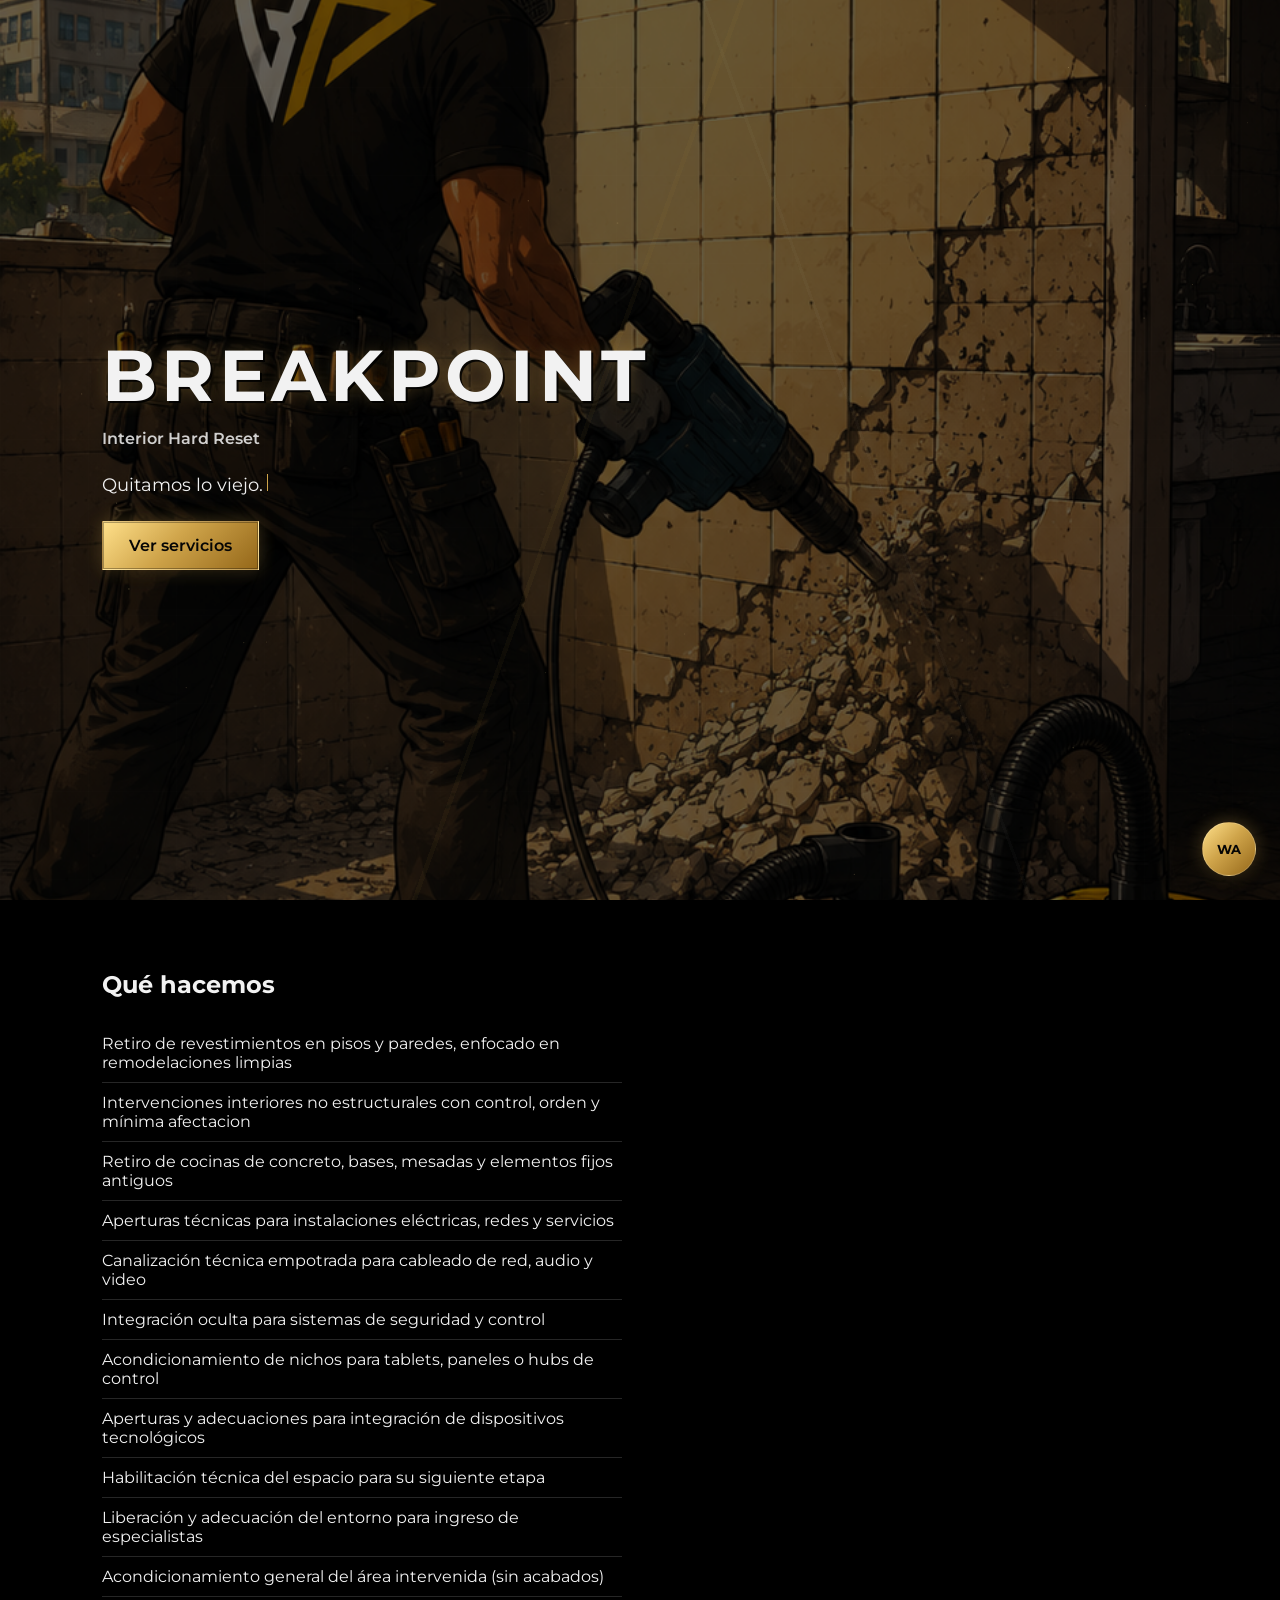
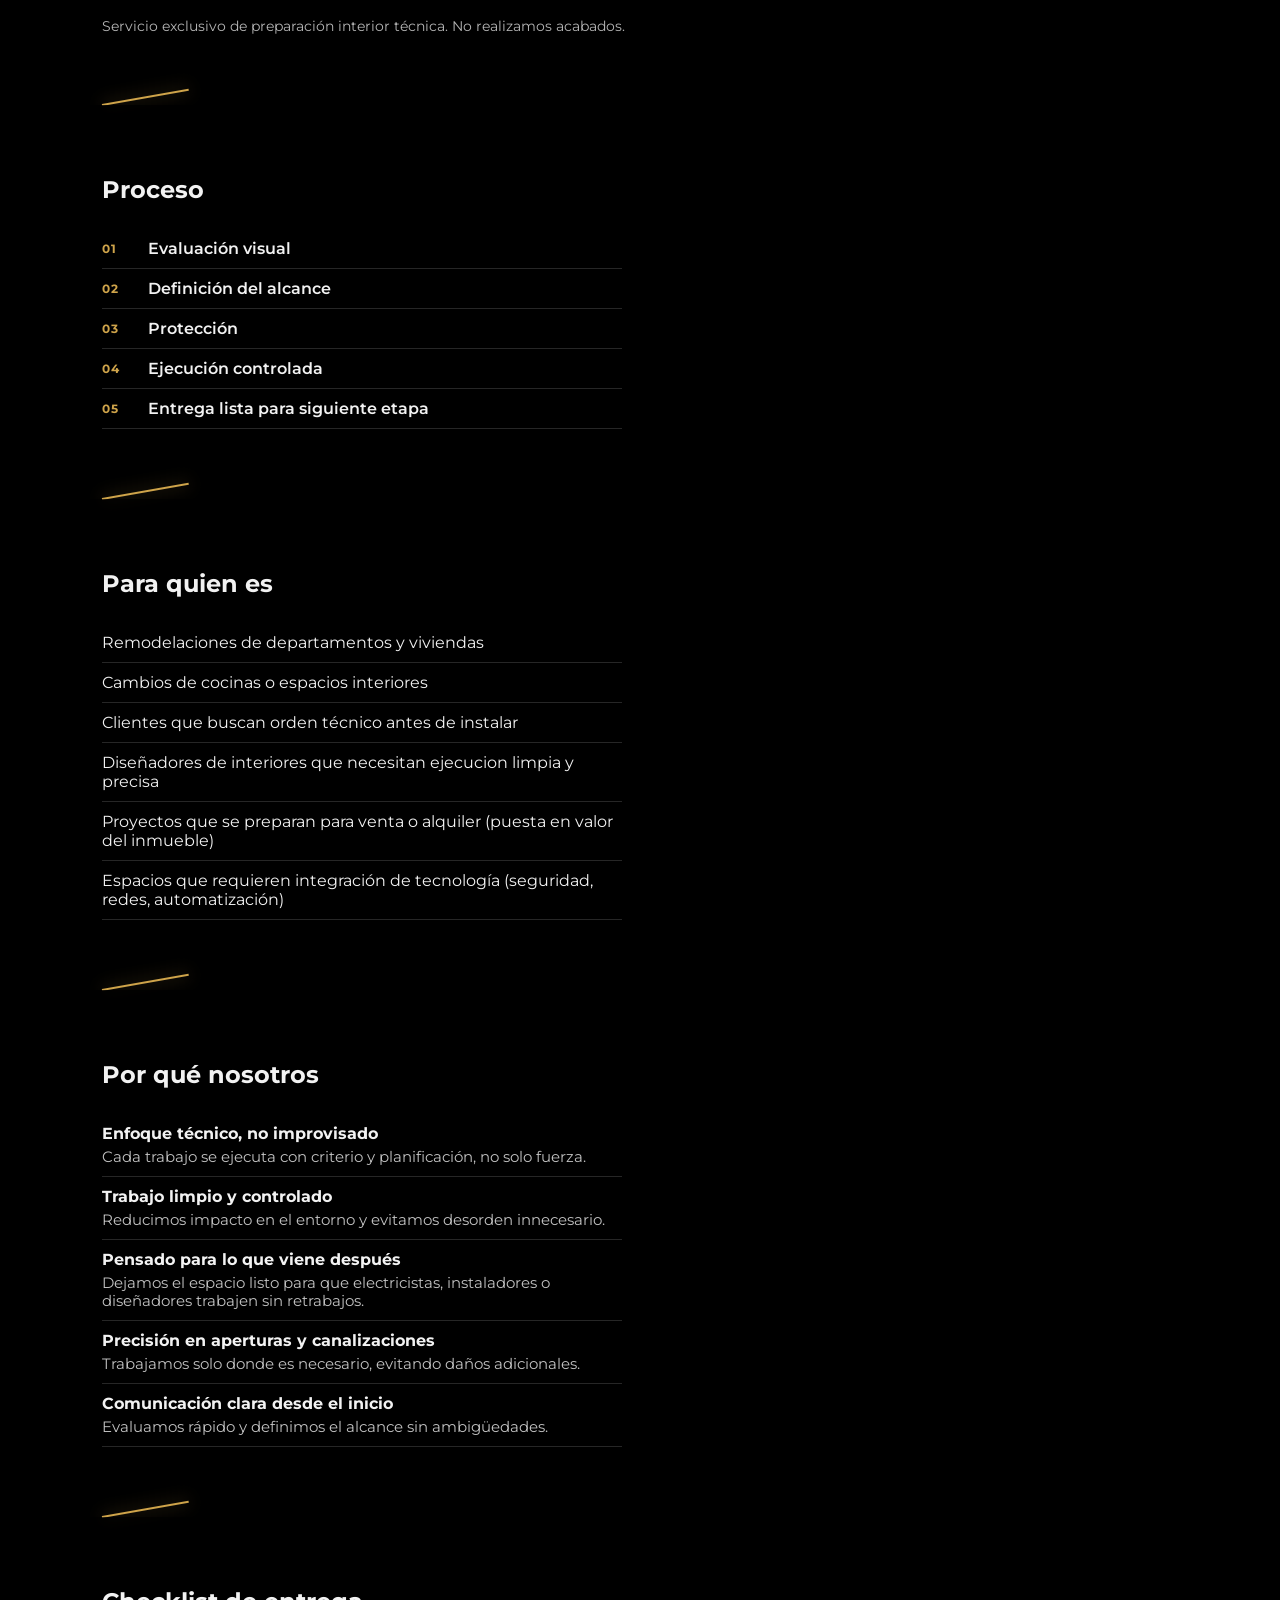
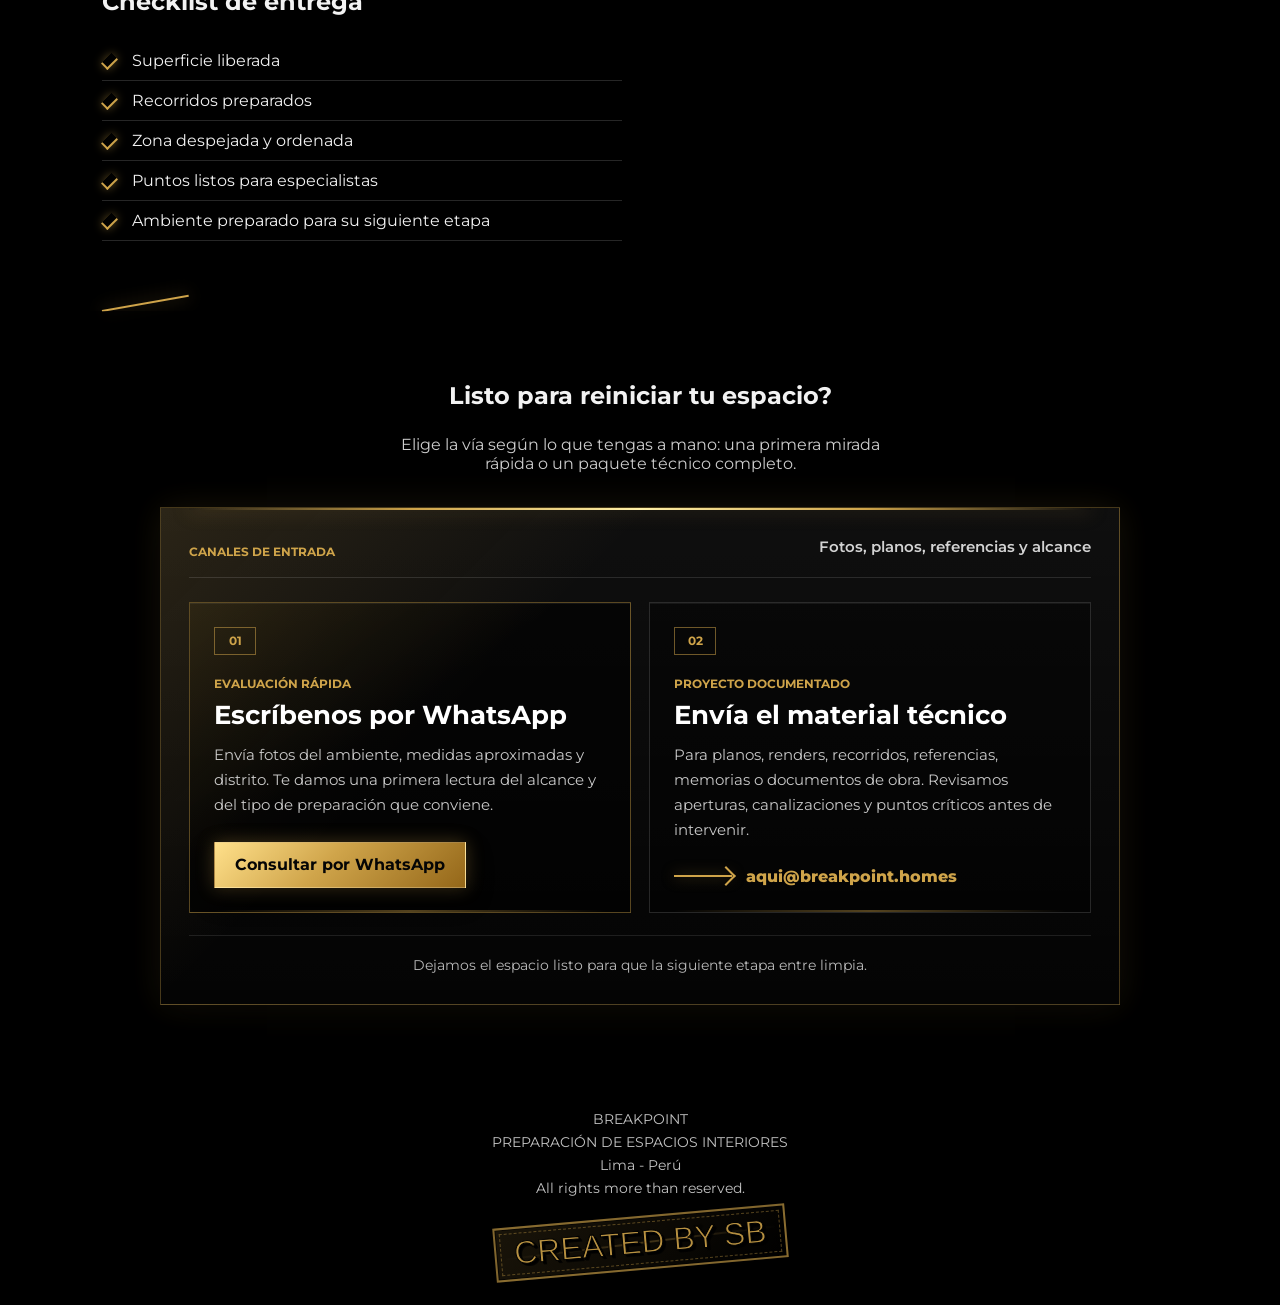
==== commit 01c706c1: "Update index.html" ====
--- a/index.html
+++ b/index.html
@@ -44,24 +44,24 @@
   </header>
 
   <section id="servicios">
-    <h2>Que hacemos</h2>
+    <h2>Qué hacemos</h2>
 
     <ul>
       <li>Retiro de revestimientos en pisos y paredes, enfocado en remodelaciones limpias</li>
-      <li>Intervenciones interiores no estructurales con control, orden y minima afectacion</li>
+      <li>Intervenciones interiores no estructurales con control, orden y mínima afectacion</li>
       <li>Retiro de cocinas de concreto, bases, mesadas y elementos fijos antiguos</li>
-      <li>Regatas y aperturas tecnicas para instalaciones electricas, redes y servicios</li>
-      <li>Canalizacion tecnica empotrada para cableado de red, audio y video</li>
-      <li>Integracion oculta para sistemas de seguridad y control</li>
+      <li>Aperturas técnicas para instalaciones eléctricas, redes y servicios</li>
+      <li>Canalización técnica empotrada para cableado de red, audio y video</li>
+      <li>Integración oculta para sistemas de seguridad y control</li>
       <li>Acondicionamiento de nichos para tablets, paneles o hubs de control</li>
-      <li>Aperturas y adecuaciones para integracion de dispositivos tecnologicos</li>
-      <li>Habilitacion tecnica del espacio para su siguiente etapa</li>
-      <li>Liberacion y adecuacion del entorno para ingreso de especialistas</li>
-      <li>Acondicionamiento general del area intervenida (sin acabados)</li>
+      <li>Aperturas y adecuaciones para integración de dispositivos tecnológicos</li>
+      <li>Habilitación técnica del espacio para su siguiente etapa</li>
+      <li>Liberación y adecuación del entorno para ingreso de especialistas</li>
+      <li>Acondicionamiento general del área intervenida (sin acabados)</li>
     </ul>
 
     <p class="nota">
-      Servicio exclusivo de preparacion interior tecnica. No realizamos acabados.
+      Servicio exclusivo de preparación interior técnica. No realizamos acabados.
     </p>
   </section>
 
@@ -73,19 +73,19 @@
     <ul class="process-list">
       <li>
         <span>01</span>
-        <strong>Evaluacion visual</strong>
+        <strong>Evaluación visual</strong>
       </li>
       <li>
         <span>02</span>
-        <strong>Definicion del alcance</strong>
+        <strong>Definición del alcance</strong>
       </li>
       <li>
         <span>03</span>
-        <strong>Proteccion del entorno</strong>
+        <strong>Protección</strong>
       </li>
       <li>
         <span>04</span>
-        <strong>Ejecucion controlada</strong>
+        <strong>Ejecución controlada</strong>
       </li>
       <li>
         <span>05</span>
@@ -102,38 +102,38 @@
     <ul>
       <li>Remodelaciones de departamentos y viviendas</li>
       <li>Cambios de cocinas o espacios interiores</li>
-      <li>Clientes que buscan orden tecnico antes de instalar</li>
-      <li>Disenadores de interiores que necesitan ejecucion limpia y precisa</li>
+      <li>Clientes que buscan orden técnico antes de instalar</li>
+      <li>Diseñadores de interiores que necesitan ejecucion limpia y precisa</li>
       <li>Proyectos que se preparan para venta o alquiler (puesta en valor del inmueble)</li>
-      <li>Espacios que requieren integracion de tecnologia (seguridad, redes, automatizacion)</li>
+      <li>Espacios que requieren integración de tecnología (seguridad, redes, automatización)</li>
     </ul>
   </section>
 
   <div class="section-cut" aria-hidden="true"></div>
 
   <section class="dark">
-    <h2>Por que nosotros</h2>
+    <h2>Por qué nosotros</h2>
 
     <ul class="reason-list">
       <li>
-        <strong>Enfoque tecnico, no improvisado</strong>
-        <span>Cada trabajo se ejecuta con criterio y planificacion, no solo fuerza.</span>
+        <strong>Enfoque técnico, no improvisado</strong>
+        <span>Cada trabajo se ejecuta con criterio y planificación, no solo fuerza.</span>
       </li>
       <li>
         <strong>Trabajo limpio y controlado</strong>
         <span>Reducimos impacto en el entorno y evitamos desorden innecesario.</span>
       </li>
       <li>
-        <strong>Pensado para lo que viene despues</strong>
-        <span>Dejamos el espacio listo para que electricistas, instaladores o disenadores trabajen sin retrabajos.</span>
-      </li>
-      <li>
-        <strong>Precision en aperturas y canalizaciones</strong>
-        <span>Trabajamos solo donde es necesario, evitando danos adicionales.</span>
-      </li>
-      <li>
-        <strong>Comunicacion clara desde el inicio</strong>
-        <span>Evaluamos rapido y definimos el alcance sin ambiguedades.</span>
+        <strong>Pensado para lo que viene después</strong>
+        <span>Dejamos el espacio listo para que electricistas, instaladores o diseñadores trabajen sin retrabajos.</span>
+      </li>
+      <li>
+        <strong>Precisión en aperturas y canalizaciones</strong>
+        <span>Trabajamos solo donde es necesario, evitando daños adicionales.</span>
+      </li>
+      <li>
+        <strong>Comunicación clara desde el inicio</strong>
+        <span>Evaluamos rápido y definimos el alcance sin ambigüedades.</span>
       </li>
     </ul>
   </section>
@@ -156,7 +156,7 @@
 
   <section class="cta">
     <h2>Listo para reiniciar tu espacio?</h2>
-    <p class="section-intro">Elige la via segun lo que tengas a mano: una primera mirada rapida o un paquete tecnico completo.</p>
+    <p class="section-intro">Elige la vía según lo que tengas a mano: una primera mirada rápida o un paquete técnico completo.</p>
 
     <div class="contact-premium">
       <div class="contact-header">
@@ -167,9 +167,9 @@
       <div class="contact-routes">
         <article class="contact-route contact-route-primary">
           <span class="contact-index">01</span>
-          <p class="contact-label">Evaluacion rapida</p>
-          <h3>Arranca por WhatsApp</h3>
-          <p>Envia fotos del ambiente, medidas aproximadas y distrito. Te damos una primera lectura del alcance y del tipo de preparacion que conviene.</p>
+          <p class="contact-label">Evaluación rápida</p>
+          <h3>Escríbenos por WhatsApp</h3>
+          <p>Envía fotos del ambiente, medidas aproximadas y distrito. Te damos una primera lectura del alcance y del tipo de preparación que conviene.</p>
           <a
             href="https://wa.me/51936276938?text=Hola,%20quiero%20informacion%20sobre%20sus%20servicios%20de%20preparacion%20interior%20tecnica."
             target="_blank"
@@ -183,8 +183,8 @@
         <article class="contact-route">
           <span class="contact-index">02</span>
           <p class="contact-label">Proyecto documentado</p>
-          <h3>Envia el material tecnico</h3>
-          <p>Para planos, renders, recorridos, referencias, memorias o documentos de obra. Revisamos aperturas, canalizaciones y puntos criticos antes de intervenir.</p>
+          <h3>Envía el material técnico</h3>
+          <p>Para planos, renders, recorridos, referencias, memorias o documentos de obra. Revisamos aperturas, canalizaciones y puntos críticos antes de intervenir.</p>
           <div class="email-target">
             <span class="email-arrow" aria-hidden="true"></span>
             <a href="mailto:aqui@breakpoint.homes" class="contact-email">aqui@breakpoint.homes</a>
@@ -192,7 +192,7 @@
         </article>
       </div>
 
-      <p class="contact-note">Sin acabados. Sin improvisar. Dejamos el terreno listo para que la siguiente etapa entre limpia.</p>
+      <p class="contact-note">Dejamos el espacio listo para que la siguiente etapa entre limpia.</p>
     </div>
   </section>
 
@@ -210,7 +210,7 @@
   <footer>
     <p>BREAKPOINT</p>
     <p>PREPARACIÓN DE ESPACIOS INTERIORES</p>
-    <p>Lima - Peru</p>
+    <p>Lima - Perú</p>
     <p>All rights more than reserved.</p>
     <p class="presented-by">
       <a href="https://www.instagram.com/serbondar" target="_blank" rel="noopener" class="serbondar-link" data-text="Created by SB">
--- a/styles.css
+++ b/styles.css
@@ -4,10 +4,26 @@
   box-sizing: border-box;
 }
 
+:root {
+  --gold: #cfa44a;
+  --gold-light: #ffe08a;
+  --gold-dark: #946719;
+  --ink: #050505;
+}
+
+html {
+  color-scheme: dark;
+}
+
 body {
   font-family: 'Montserrat', sans-serif;
   color: #f2f2f2;
   background: #000;
+  -webkit-text-size-adjust: 100%;
+}
+
+a {
+  -webkit-tap-highlight-color: rgba(207,164,74,0.24);
 }
 
 .inspection-light {
@@ -31,71 +47,51 @@
 }
 
 .scroll-progress {
+  --laser-heat: 0;
   position: fixed;
   top: 0;
   left: 0;
   width: 0%;
-  height: 3px;
-  background: #cfa44a;
-  box-shadow: 0 0 12px rgba(207,164,74,0.8);
+  height: 4px;
+  background: linear-gradient(90deg, #8b641c, #cfa44a 42%, #fff1a8 56%, #cfa44a);
+  background-size: 220% 100%;
+  box-shadow:
+    0 0 10px rgba(207,164,74,0.58),
+    0 0 22px rgba(207,164,74,0.28);
+  filter: saturate(1.05) brightness(1.05);
   z-index: 9000;
+  transition: box-shadow 0.42s ease, filter 0.42s ease;
 }
 
 .scroll-progress::before {
   content: "";
   position: absolute;
-  right: -5px;
-  top: -3px;
-  width: 9px;
-  height: 9px;
-  background: #cfa44a;
-  clip-path: polygon(0 45%, 100% 0, 70% 100%);
-  filter: drop-shadow(0 0 8px rgba(207,164,74,0.95));
-  transform-origin: center;
-  transform: rotate(-8deg);
-}
-
-.scroll-progress::after {
-  content: "";
-  position: absolute;
-  right: -18px;
-  top: -9px;
-  width: 28px;
-  height: 20px;
-  background:
-    radial-gradient(circle, rgba(207,164,74,0.9) 0 1px, transparent 2px) 4px 4px / 9px 8px,
-    radial-gradient(circle, rgba(255,255,255,0.75) 0 1px, transparent 2px) 14px 8px / 11px 9px;
-  filter: blur(0.2px);
-  opacity: 0;
-}
-
-.scroll-progress.cutting::before {
-  animation: cutter-tip 0.18s infinite steps(2);
-}
-
-.scroll-progress.cutting::after {
-  animation: cutter-sparks 0.55s linear infinite;
-}
-
-@keyframes cutter-tip {
+  inset: -7px 0;
+  background: linear-gradient(90deg, rgba(207,164,74,0), rgba(255,220,112,0.7), rgba(255,245,184,0.95));
+  filter: blur(9px);
+  opacity: calc(0.34 + (var(--laser-heat) * 0.5));
+  pointer-events: none;
+  transition: opacity 0.42s ease;
+}
+
+.scroll-progress.laser-active {
+  animation: laser-flow 0.58s linear infinite;
+  box-shadow:
+    0 0 calc(12px + (var(--laser-heat) * 18px)) rgba(255,221,118,0.92),
+    0 0 calc(28px + (var(--laser-heat) * 36px)) rgba(207,164,74,0.56),
+    0 0 calc(48px + (var(--laser-heat) * 40px)) rgba(207,80,24,0.22);
+  filter:
+    saturate(calc(1.12 + (var(--laser-heat) * 0.7)))
+    brightness(calc(1.08 + (var(--laser-heat) * 0.42)));
+}
+
+@keyframes laser-flow {
   0% {
-    transform: translate(0, 0) rotate(-8deg);
+    background-position: 0% 50%;
   }
 
   100% {
-    transform: translate(1px, -1px) rotate(8deg);
-  }
-}
-
-@keyframes cutter-sparks {
-  0% {
-    transform: translateX(0) scale(0.9);
-    opacity: 0.95;
-  }
-
-  100% {
-    transform: translateX(12px) scale(0.55);
-    opacity: 0;
+    background-position: 220% 50%;
   }
 }
 
@@ -250,6 +246,19 @@
   .dust-layer {
     display: none;
   }
+
+  section.reveal::before,
+  section.reveal::after {
+    display: none;
+  }
+
+  .btn-primary,
+  .contact-action,
+  .whatsapp-float,
+  .serbondar-link::before,
+  .serbondar-link::after {
+    animation: none;
+  }
 }
 
 
@@ -332,16 +341,78 @@
 .btn-primary {
   display: inline-block;
   padding: 14px 26px;
-  background: #cfa44a;
-  color: #000;
+  border: 1px solid rgba(255,255,255,0.18);
+  background-color: #cfa44a;
+  background-image: linear-gradient(135deg, #ffe08a 0%, #cfa44a 45%, #946719 100%);
+  color: #050505;
+  background-color: var(--gold);
+  background-image: linear-gradient(135deg, var(--gold-light) 0%, var(--gold) 45%, var(--gold-dark) 100%);
+  color: var(--ink);
   text-decoration: none;
   font-weight: 600;
+  box-shadow:
+    0 0 0 1px rgba(0,0,0,0.3) inset,
+    0 10px 28px rgba(0,0,0,0.28),
+    0 0 18px rgba(207,164,74,0.32);
+  -webkit-appearance: none;
+  appearance: none;
+  -webkit-text-fill-color: #050505;
+  -webkit-text-fill-color: var(--ink);
+  forced-color-adjust: none;
+  animation: button-neon-pulse 3.8s ease-in-out infinite;
+  transition: transform 0.2s ease, box-shadow 0.2s ease, filter 0.2s ease;
+}
+
+.btn-primary:link,
+.btn-primary:visited,
+.btn-primary:hover,
+.btn-primary:active {
+  background-color: #cfa44a;
+  background-image: linear-gradient(135deg, #ffe08a 0%, #cfa44a 45%, #946719 100%);
+  color: #050505;
+  -webkit-text-fill-color: #050505;
+  background-color: var(--gold);
+  background-image: linear-gradient(135deg, var(--gold-light) 0%, var(--gold) 45%, var(--gold-dark) 100%);
+  color: var(--ink);
+  -webkit-text-fill-color: var(--ink);
+}
+
+.btn-primary:active {
+  transform: translateY(1px);
+  filter: brightness(1.08) saturate(1.12);
+}
+
+@keyframes button-neon-pulse {
+  0%,
+  100% {
+    box-shadow:
+      0 0 0 1px rgba(0,0,0,0.3) inset,
+      0 10px 28px rgba(0,0,0,0.28),
+      0 0 14px rgba(207,164,74,0.28);
+    filter: brightness(1);
+  }
+
+  50% {
+    box-shadow:
+      0 0 0 1px rgba(255,244,190,0.26) inset,
+      0 12px 32px rgba(0,0,0,0.34),
+      0 0 24px rgba(207,164,74,0.58),
+      0 0 42px rgba(207,164,74,0.18);
+    filter: brightness(1.07) saturate(1.08);
+  }
 }
 
 /* SECCIONES */
 section {
+  position: relative;
+  overflow: hidden;
   padding: 70px 8%;
   background: rgba(0,0,0,0.65);
+}
+
+section > * {
+  position: relative;
+  z-index: 1;
 }
 
 section.dark {
@@ -357,6 +428,80 @@
 section.reveal.visible {
   opacity: 1;
   transform: translateY(0);
+}
+
+section.reveal::before,
+section.reveal::after {
+  content: "";
+  position: absolute;
+  left: -18%;
+  right: -18%;
+  pointer-events: none;
+  z-index: 0;
+  opacity: 0;
+}
+
+section.reveal::before {
+  top: -38%;
+  height: 46%;
+  background:
+    linear-gradient(180deg, transparent 0%, rgba(207,164,74,0.04) 38%, rgba(255,225,139,0.5) 50%, rgba(207,164,74,0.08) 62%, transparent 100%),
+    linear-gradient(90deg, transparent 0%, rgba(207,164,74,0.28) 32%, rgba(255,242,181,0.72) 50%, rgba(207,164,74,0.28) 68%, transparent 100%);
+  filter: blur(0.2px);
+  transform: translateY(-120%) skewY(-7deg);
+  mix-blend-mode: screen;
+}
+
+section.reveal::after {
+  top: 0;
+  height: 1px;
+  background: linear-gradient(90deg, transparent, rgba(207,164,74,0.8), rgba(255,244,190,0.95), rgba(207,164,74,0.8), transparent);
+  box-shadow: 0 0 20px rgba(207,164,74,0.6);
+  transform: translateX(-36%);
+}
+
+section.reveal.visible::before {
+  animation: section-scan-sweep 1.75s cubic-bezier(0.18, 0.74, 0.24, 1) 0.08s both;
+}
+
+section.reveal.visible::after {
+  animation: section-scan-line 1.45s ease-out 0.2s both;
+}
+
+@keyframes section-scan-sweep {
+  0% {
+    opacity: 0;
+    transform: translateY(-125%) skewY(-7deg);
+  }
+
+  18% {
+    opacity: 0.92;
+  }
+
+  72% {
+    opacity: 0.72;
+  }
+
+  100% {
+    opacity: 0;
+    transform: translateY(370%) skewY(-7deg);
+  }
+}
+
+@keyframes section-scan-line {
+  0% {
+    opacity: 0;
+    transform: translateX(-48%);
+  }
+
+  24% {
+    opacity: 1;
+  }
+
+  100% {
+    opacity: 0;
+    transform: translateX(48%);
+  }
 }
 
 h2 {
@@ -442,6 +587,213 @@
   margin-right: auto;
 }
 
+.contact-premium {
+  position: relative;
+  max-width: 960px;
+  margin: 34px auto 0;
+  padding: 28px;
+  overflow: hidden;
+  border: 1px solid rgba(207,164,74,0.32);
+  background:
+    linear-gradient(135deg, rgba(207,164,74,0.15), rgba(0,0,0,0) 34%),
+    linear-gradient(180deg, rgba(255,255,255,0.06), rgba(255,255,255,0.015));
+  box-shadow:
+    0 24px 70px rgba(0,0,0,0.42),
+    0 0 34px rgba(207,164,74,0.12);
+  text-align: left;
+}
+
+.contact-premium::before {
+  content: "";
+  position: absolute;
+  left: 28px;
+  right: 28px;
+  top: 0;
+  height: 2px;
+  background: linear-gradient(90deg, transparent, #cfa44a, #fff0a8, #cfa44a, transparent);
+  box-shadow: 0 0 18px rgba(207,164,74,0.55);
+}
+
+.contact-header {
+  display: flex;
+  align-items: flex-end;
+  justify-content: space-between;
+  gap: 20px;
+  margin-bottom: 24px;
+  padding-bottom: 18px;
+  border-bottom: 1px solid rgba(255,255,255,0.12);
+}
+
+.contact-header span {
+  color: #cfa44a;
+  font-size: 0.72rem;
+  font-weight: 700;
+  letter-spacing: 0;
+  text-transform: uppercase;
+}
+
+.contact-header strong {
+  max-width: 430px;
+  color: rgba(255,255,255,0.82);
+  font-size: 0.92rem;
+  font-weight: 600;
+  line-height: 1.55;
+  text-align: right;
+}
+
+.contact-routes {
+  display: grid;
+  grid-template-columns: repeat(2, minmax(0, 1fr));
+  gap: 18px;
+}
+
+.contact-route {
+  position: relative;
+  min-height: 300px;
+  padding: 24px;
+  border: 1px solid rgba(255,255,255,0.14);
+  background: rgba(0,0,0,0.42);
+  box-shadow: inset 0 1px 0 rgba(255,255,255,0.06);
+}
+
+.contact-route::after {
+  content: "";
+  position: absolute;
+  left: 24px;
+  right: 24px;
+  bottom: 0;
+  height: 2px;
+  background: linear-gradient(90deg, rgba(207,164,74,0), rgba(207,164,74,0.74), rgba(207,164,74,0));
+  opacity: 0.54;
+}
+
+.contact-route-primary {
+  border-color: rgba(207,164,74,0.42);
+  background:
+    linear-gradient(145deg, rgba(207,164,74,0.14), rgba(0,0,0,0.28) 42%),
+    rgba(0,0,0,0.46);
+}
+
+.contact-index {
+  display: inline-flex;
+  align-items: center;
+  justify-content: center;
+  width: 42px;
+  height: 28px;
+  margin-bottom: 22px;
+  border: 1px solid rgba(207,164,74,0.52);
+  color: #cfa44a;
+  font-size: 0.72rem;
+  font-weight: 700;
+  letter-spacing: 0;
+}
+
+.contact-label {
+  margin-bottom: 9px;
+  color: #cfa44a;
+  font-size: 0.72rem;
+  font-weight: 700;
+  letter-spacing: 0;
+  text-transform: uppercase;
+}
+
+.contact-route h3 {
+  margin-bottom: 14px;
+  color: #fff;
+  font-size: 1.65rem;
+  line-height: 1.12;
+}
+
+.contact-route p:not(.contact-label) {
+  color: rgba(255,255,255,0.78);
+  font-size: 0.94rem;
+  line-height: 1.65;
+}
+
+.contact-action {
+  display: inline-flex;
+  align-items: center;
+  justify-content: center;
+  min-height: 46px;
+  margin-top: 24px;
+  padding: 0 20px;
+  border: 1px solid rgba(255,255,255,0.18);
+  background-color: #cfa44a;
+  background-image: linear-gradient(135deg, #ffe08a 0%, #cfa44a 45%, #946719 100%);
+  color: #050505;
+  font-weight: 700;
+  text-decoration: none;
+  box-shadow:
+    0 10px 28px rgba(0,0,0,0.28),
+    0 0 18px rgba(207,164,74,0.32);
+  -webkit-appearance: none;
+  appearance: none;
+  -webkit-text-fill-color: #050505;
+  forced-color-adjust: none;
+  animation: button-neon-pulse 4.2s ease-in-out infinite;
+  transition: transform 0.2s ease, filter 0.2s ease;
+}
+
+.contact-action:link,
+.contact-action:visited,
+.contact-action:hover,
+.contact-action:active {
+  background-color: #cfa44a;
+  background-image: linear-gradient(135deg, #ffe08a 0%, #cfa44a 45%, #946719 100%);
+  color: #050505;
+  -webkit-text-fill-color: #050505;
+}
+
+.email-target {
+  display: inline-flex;
+  align-items: center;
+  gap: 14px;
+  margin-top: 24px;
+}
+
+.contact-email {
+  color: #cfa44a;
+  font-weight: 800;
+  letter-spacing: 0;
+  text-decoration: none;
+  word-break: break-word;
+}
+
+.contact-email:hover {
+  text-decoration: underline;
+}
+
+.email-arrow {
+  position: relative;
+  flex: 0 0 58px;
+  width: 58px;
+  height: 2px;
+  background: #cfa44a;
+  box-shadow: 0 0 14px rgba(207,164,74,0.55);
+}
+
+.email-arrow::after {
+  content: "";
+  position: absolute;
+  right: -1px;
+  top: 50%;
+  width: 12px;
+  height: 12px;
+  border-right: 2px solid #cfa44a;
+  border-top: 2px solid #cfa44a;
+  transform: translateY(-50%) rotate(45deg);
+}
+
+.contact-note {
+  margin-top: 22px;
+  padding-top: 18px;
+  border-top: 1px solid rgba(255,255,255,0.1);
+  color: rgba(255,255,255,0.72);
+  font-size: 0.86rem;
+  line-height: 1.6;
+  text-align: center;
+}
+
 .section-cut {
   width: 88px;
   height: 2px;
@@ -453,6 +805,9 @@
 }
 
 .whatsapp-float {
+  --dock-x: 0px;
+  --dock-y: 0px;
+  --dock-scale: 1;
   position: fixed;
   right: 24px;
   bottom: 24px;
@@ -461,8 +816,12 @@
   display: flex;
   align-items: center;
   justify-content: center;
-  background: #cfa44a;
-  color: #000;
+  background-color: #cfa44a;
+  background-image: linear-gradient(135deg, #ffe08a 0%, #cfa44a 45%, #946719 100%);
+  color: #050505;
+  background-color: var(--gold);
+  background-image: linear-gradient(135deg, var(--gold-light) 0%, var(--gold) 45%, var(--gold-dark) 100%);
+  color: var(--ink);
   border: 1px solid rgba(255,255,255,0.18);
   border-radius: 50%;
   box-shadow: 0 10px 28px rgba(0,0,0,0.45), 0 0 18px rgba(207,164,74,0.38);
@@ -471,13 +830,43 @@
   text-decoration: none;
   z-index: 1600;
   overflow: hidden;
-  transition: width 0.25s ease, border-radius 0.25s ease, transform 0.2s ease;
-}
-
-.whatsapp-float:hover {
-  width: 138px;
-  border-radius: 999px;
-  transform: translateY(-2px);
+  opacity: 1;
+  transform: translate3d(var(--dock-x), var(--dock-y), 0) scale(var(--dock-scale));
+  transform-origin: center;
+  will-change: transform, opacity, filter;
+  transition:
+    width 0.25s ease,
+    border-radius 0.25s ease,
+    transform 0.62s cubic-bezier(0.19, 0.9, 0.24, 1),
+    opacity 0.42s ease,
+    filter 0.42s ease;
+  -webkit-appearance: none;
+  appearance: none;
+  -webkit-text-fill-color: #050505;
+  -webkit-text-fill-color: var(--ink);
+  forced-color-adjust: none;
+  animation: float-neon-pulse 4.6s ease-in-out infinite;
+}
+
+.whatsapp-float.docking {
+  opacity: 0;
+  pointer-events: none;
+  filter: blur(5px) brightness(1.28) saturate(1.18);
+  animation: none;
+}
+
+.whatsapp-float:link,
+.whatsapp-float:visited,
+.whatsapp-float:hover,
+.whatsapp-float:active {
+  background-color: #cfa44a;
+  background-image: linear-gradient(135deg, #ffe08a 0%, #cfa44a 45%, #946719 100%);
+  color: #050505;
+  -webkit-text-fill-color: #050505;
+  background-color: var(--gold);
+  background-image: linear-gradient(135deg, var(--gold-light) 0%, var(--gold) 45%, var(--gold-dark) 100%);
+  color: var(--ink);
+  -webkit-text-fill-color: var(--ink);
 }
 
 .wa-full {
@@ -486,12 +875,38 @@
   white-space: nowrap;
 }
 
-.whatsapp-float:hover .wa-full {
-  display: inline;
-}
-
-.whatsapp-float:hover .wa-short {
-  display: none;
+@media (hover: hover) and (pointer: fine) {
+  .whatsapp-float:hover {
+    width: 138px;
+    border-radius: 999px;
+    transform: translate3d(var(--dock-x), calc(var(--dock-y) - 2px), 0) scale(var(--dock-scale));
+  }
+
+  .whatsapp-float:hover .wa-full {
+    display: inline;
+  }
+
+  .whatsapp-float:hover .wa-short {
+    display: none;
+  }
+}
+
+@keyframes float-neon-pulse {
+  0%,
+  100% {
+    box-shadow:
+      0 10px 28px rgba(0,0,0,0.45),
+      0 0 16px rgba(207,164,74,0.34);
+    filter: brightness(1);
+  }
+
+  50% {
+    box-shadow:
+      0 12px 34px rgba(0,0,0,0.5),
+      0 0 26px rgba(207,164,74,0.62),
+      0 0 42px rgba(207,164,74,0.2);
+    filter: brightness(1.06) saturate(1.08);
+  }
 }
 
 /* FOOTER */
@@ -500,82 +915,116 @@
   text-align: center;
   background: rgba(0,0,0,0.9);
   font-size: 0.9rem;
-  opacity: 0.8;
+  opacity: 1;
 }
 
 footer p {
   margin: 5px 0;
+  color: rgba(242,242,242,0.8);
 }
 
 .presented-by {
+  position: relative;
+  z-index: 0;
+  isolation: isolate;
+  display: inline-block;
   margin-top: 14px;
-  font-size: 0.8rem;
-  opacity: 0.85;
+  padding: 0;
 }
 
 .serbondar-link {
   position: relative;
-  display: inline-block;
-  margin-left: 8px;
-  color: #f5f5f5;
+  display: inline-flex;
+  align-items: center;
+  justify-content: center;
+  gap: 8px;
+  padding: 8px 18px 10px;
   font-family: 'Bangers', Impact, 'Arial Black', sans-serif;
-  font-size: 2.25rem;
+  font-size: 2rem;
   font-weight: 400;
-  letter-spacing: 3px;
   line-height: 1;
   text-decoration: none;
   text-transform: uppercase;
-  transform: rotate(-5deg) scaleY(1.08);
+  transform: rotate(-5deg);
+  color: rgba(207,164,74,0.88);
+  -webkit-text-fill-color: rgba(207,164,74,0.88);
+  letter-spacing: 0;
+  border: 2px solid rgba(207,164,74,0.62);
+  background:
+    linear-gradient(135deg, rgba(207,164,74,0.12), rgba(0,0,0,0.04)),
+    repeating-linear-gradient(0deg, rgba(0,0,0,0) 0 3px, rgba(0,0,0,0.18) 4px 5px);
   text-shadow:
     2px 2px 0 #000,
-    3px 3px 0 #000,
-    4px 4px 0 rgba(207,164,74,0.9),
-    0 0 14px rgba(207,164,74,0.62);
-  -webkit-text-stroke: 1.6px #000;
+    3px 3px 0 rgba(0,0,0,0.74);
+  -webkit-text-stroke: 1px #000;
+  box-shadow:
+    0 0 0 1px rgba(0,0,0,0.72) inset,
+    4px 5px 0 rgba(0,0,0,0.48);
 }
 
 .serbondar-link::before {
   content: "";
   position: absolute;
-  left: 50%;
+  inset: 4px;
+  border: 1px dashed rgba(207,164,74,0.5);
+  background:
+    radial-gradient(circle at 12% 32%, rgba(0,0,0,0.58) 0 2px, transparent 3px),
+    radial-gradient(circle at 38% 70%, rgba(0,0,0,0.48) 0 1.6px, transparent 2.6px),
+    radial-gradient(circle at 72% 22%, rgba(0,0,0,0.5) 0 1.8px, transparent 2.8px),
+    radial-gradient(circle at 88% 68%, rgba(0,0,0,0.42) 0 1.4px, transparent 2.4px);
+  opacity: 0.78;
+  transform: none;
+  pointer-events: none;
+}
+
+.serbondar-link::after {
+  content: "";
+  position: absolute;
+  left: 8px;
+  right: 8px;
   top: 50%;
-  width: 72px;
-  height: 34px;
-  background: radial-gradient(circle, rgba(207,164,74,0.9), rgba(207,164,74,0.28) 45%, rgba(207,164,74,0) 72%);
-  transform: translate(-50%, -50%) rotate(5deg);
-  filter: blur(8px);
-  opacity: 0.48;
-  z-index: -1;
-  animation: sb-led-glow 5.4s ease-in-out infinite;
-}
-
-.serbondar-link::after {
-  content: "SB";
-  position: absolute;
-  left: 1px;
-  top: 0;
-  color: transparent;
-  -webkit-text-stroke: 1px rgba(255,255,255,0.25);
-  transform: translate(1px, -1px);
-  opacity: 0.55;
+  height: 2px;
+  background:
+    linear-gradient(90deg, transparent, rgba(207,164,74,0.52), transparent);
+  opacity: 0.58;
+  mix-blend-mode: multiply;
+  transform: translateY(-50%) rotate(-2deg);
   pointer-events: none;
 }
 
-@keyframes sb-led-glow {
-  0%,
-  100% {
-    opacity: 0.34;
-    transform: translate(-50%, -50%) rotate(5deg) scale(0.9);
-  }
-
-  50% {
-    opacity: 1;
-    transform: translate(-50%, -50%) rotate(5deg) scale(1.34);
-  }
+.created-label {
+  display: inline-block;
+  color: inherit;
+  letter-spacing: 0;
 }
 
 .serbondar-link:hover {
-  color: #f2f2f2;
+  filter: brightness(1.08);
+  transform: rotate(-5deg) translateY(-1px);
+}
+
+@media (max-width: 900px) {
+  .contact-premium {
+    padding: 24px;
+  }
+
+  .contact-header {
+    align-items: flex-start;
+    flex-direction: column;
+  }
+
+  .contact-header strong {
+    max-width: 100%;
+    text-align: left;
+  }
+
+  .contact-routes {
+    grid-template-columns: 1fr;
+  }
+
+  .contact-route {
+    min-height: auto;
+  }
 }
 
 /* RESPONSIVE */
@@ -600,4 +1049,44 @@
   .inspection-light {
     display: none;
   }
-}
+
+  .contact-premium {
+    margin-top: 28px;
+    padding: 20px;
+  }
+
+  .contact-premium::before {
+    left: 20px;
+    right: 20px;
+  }
+
+  .contact-route {
+    padding: 20px;
+  }
+
+  .contact-route h3 {
+    font-size: 1.35rem;
+  }
+
+  .email-target {
+    gap: 10px;
+    align-items: flex-start;
+  }
+
+  .email-arrow {
+    flex-basis: 34px;
+    width: 34px;
+    margin-top: 11px;
+  }
+
+  .presented-by {
+    margin-top: 12px;
+  }
+
+  .serbondar-link {
+    gap: 8px;
+    padding-left: 10px;
+    padding-right: 10px;
+    font-size: 1.45rem;
+  }
+}
